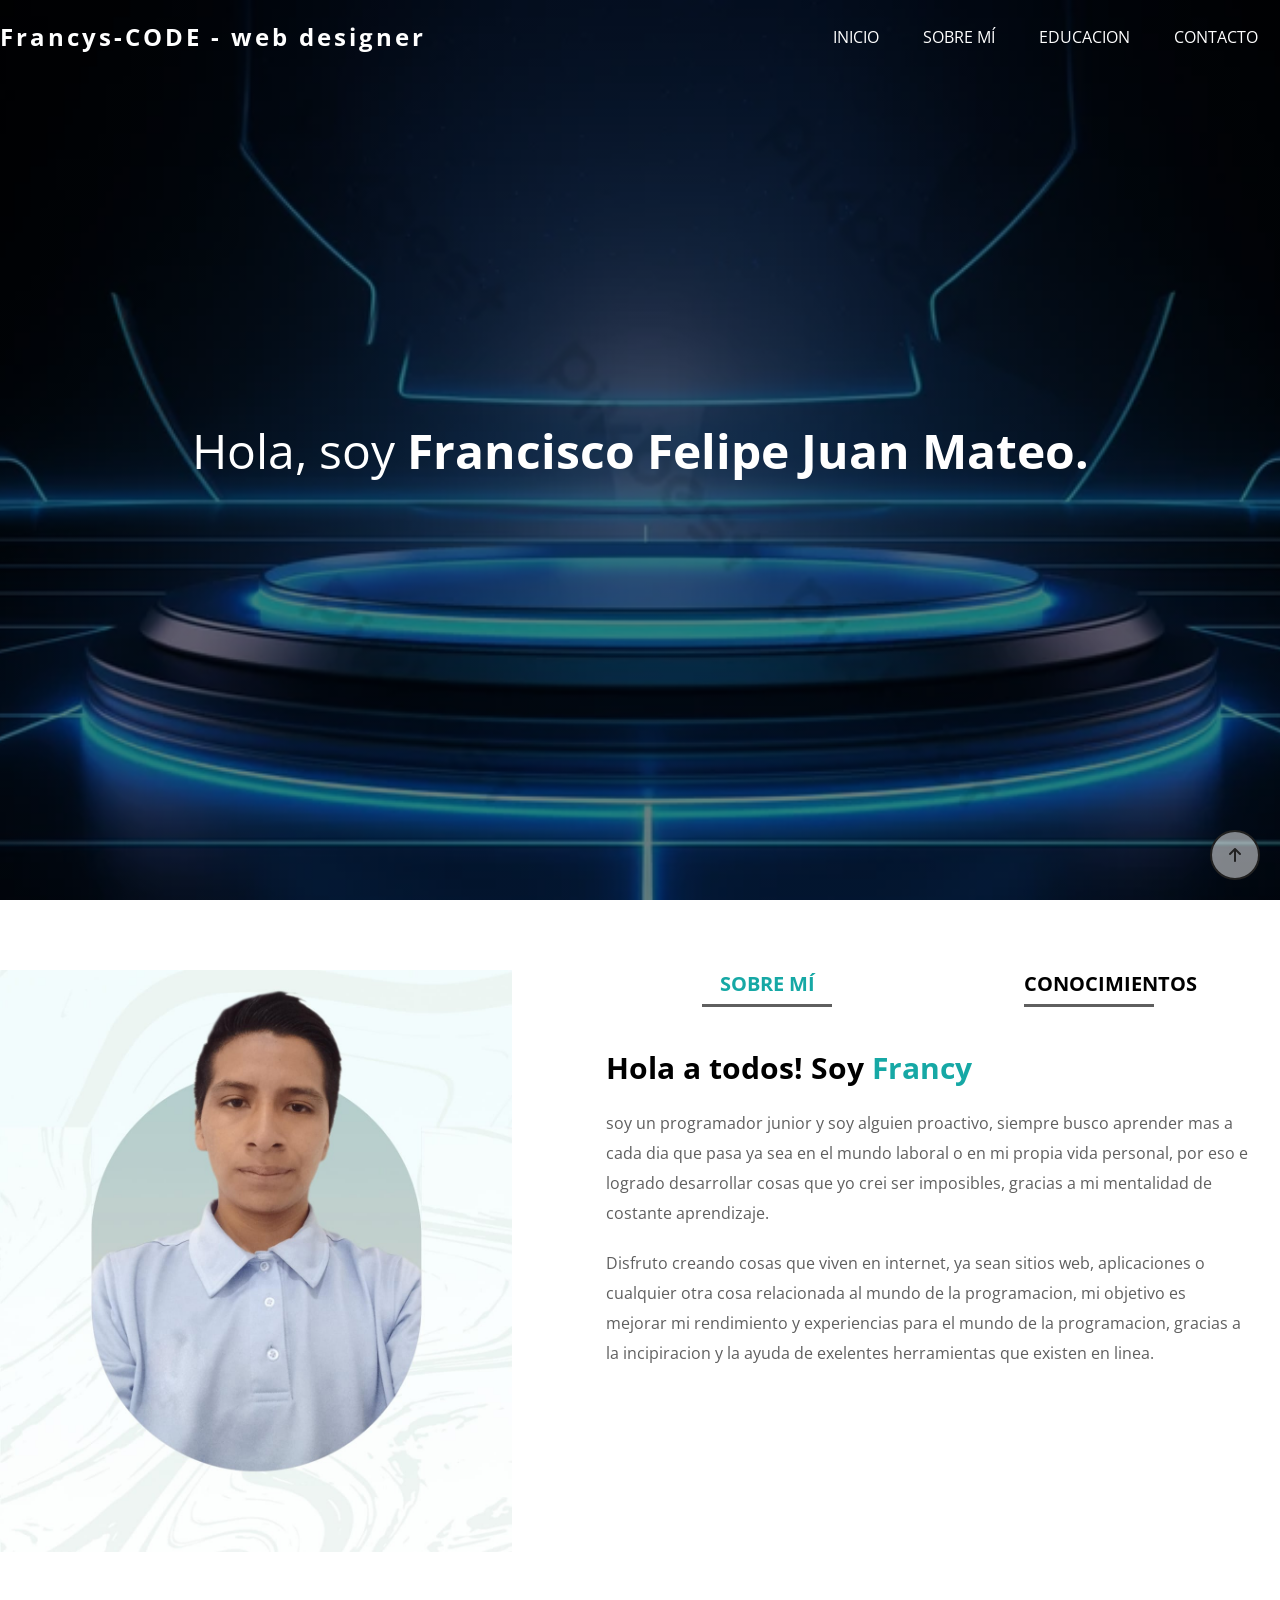
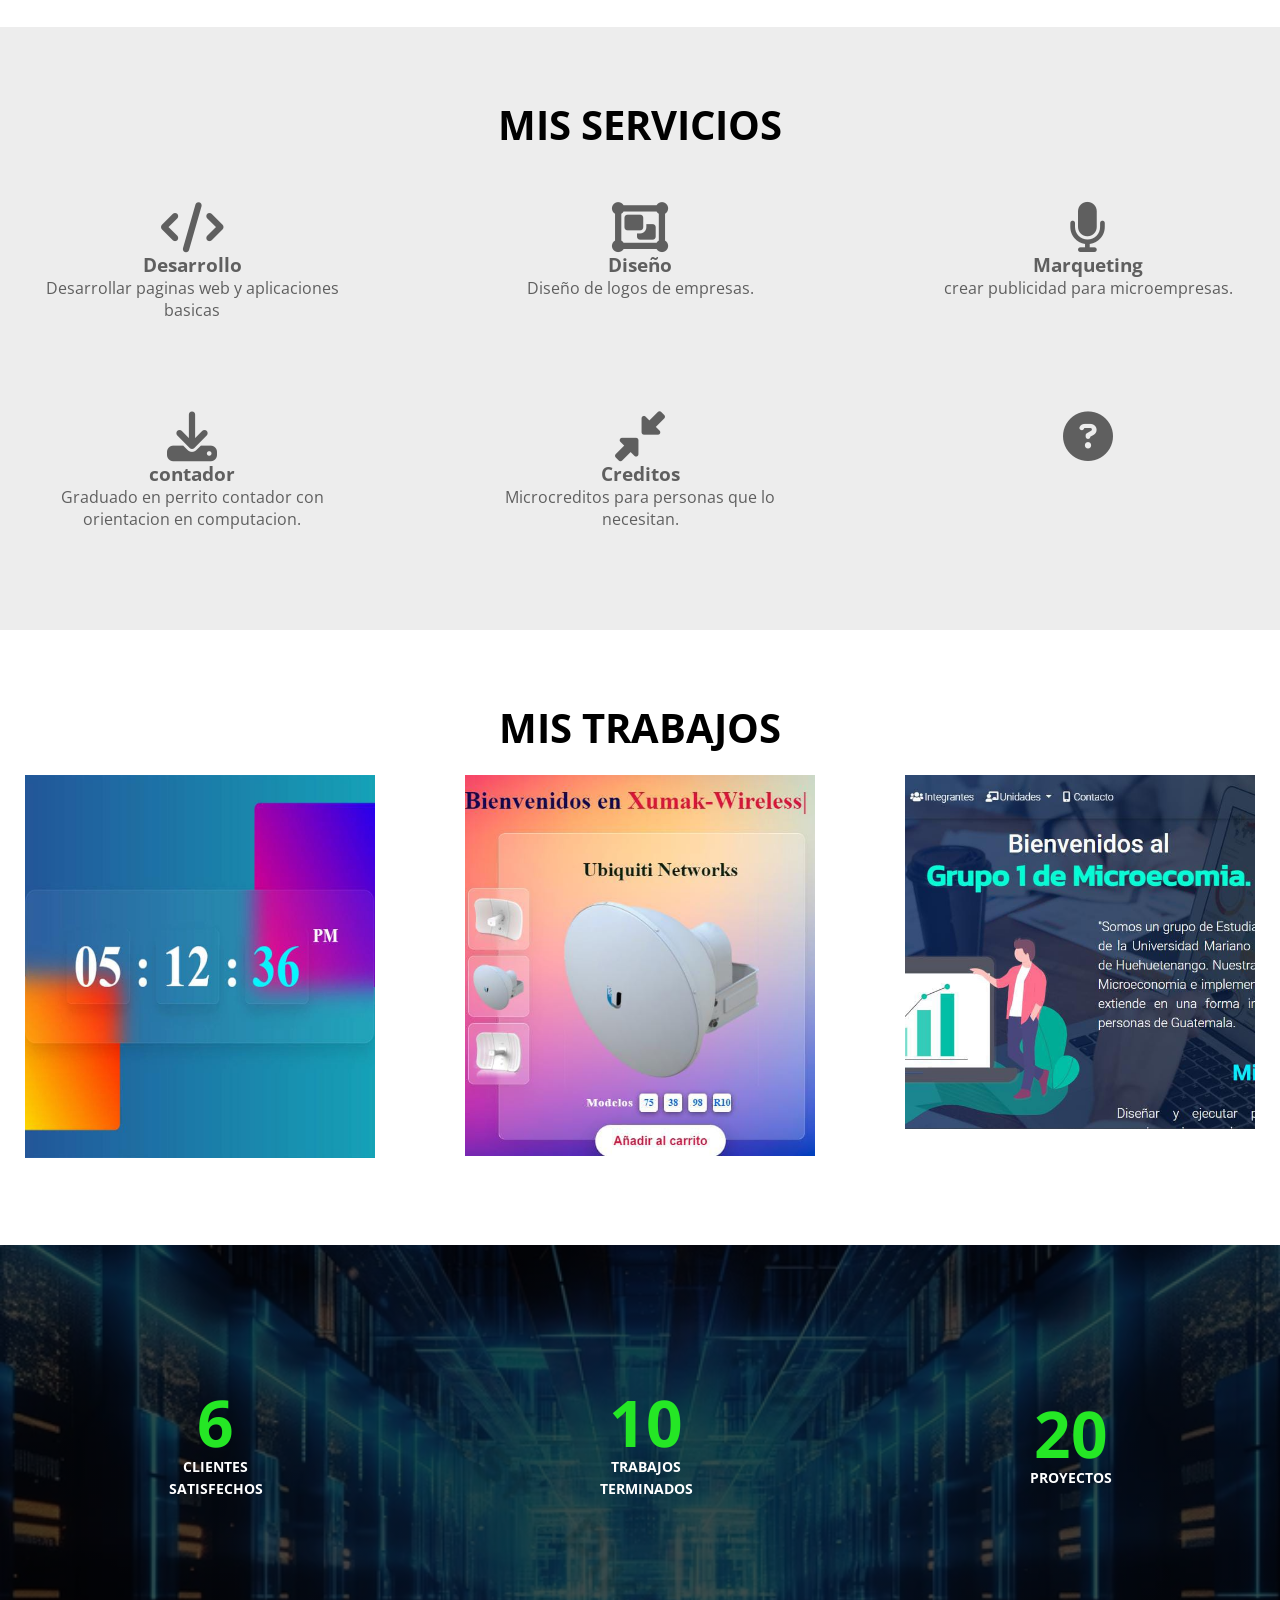
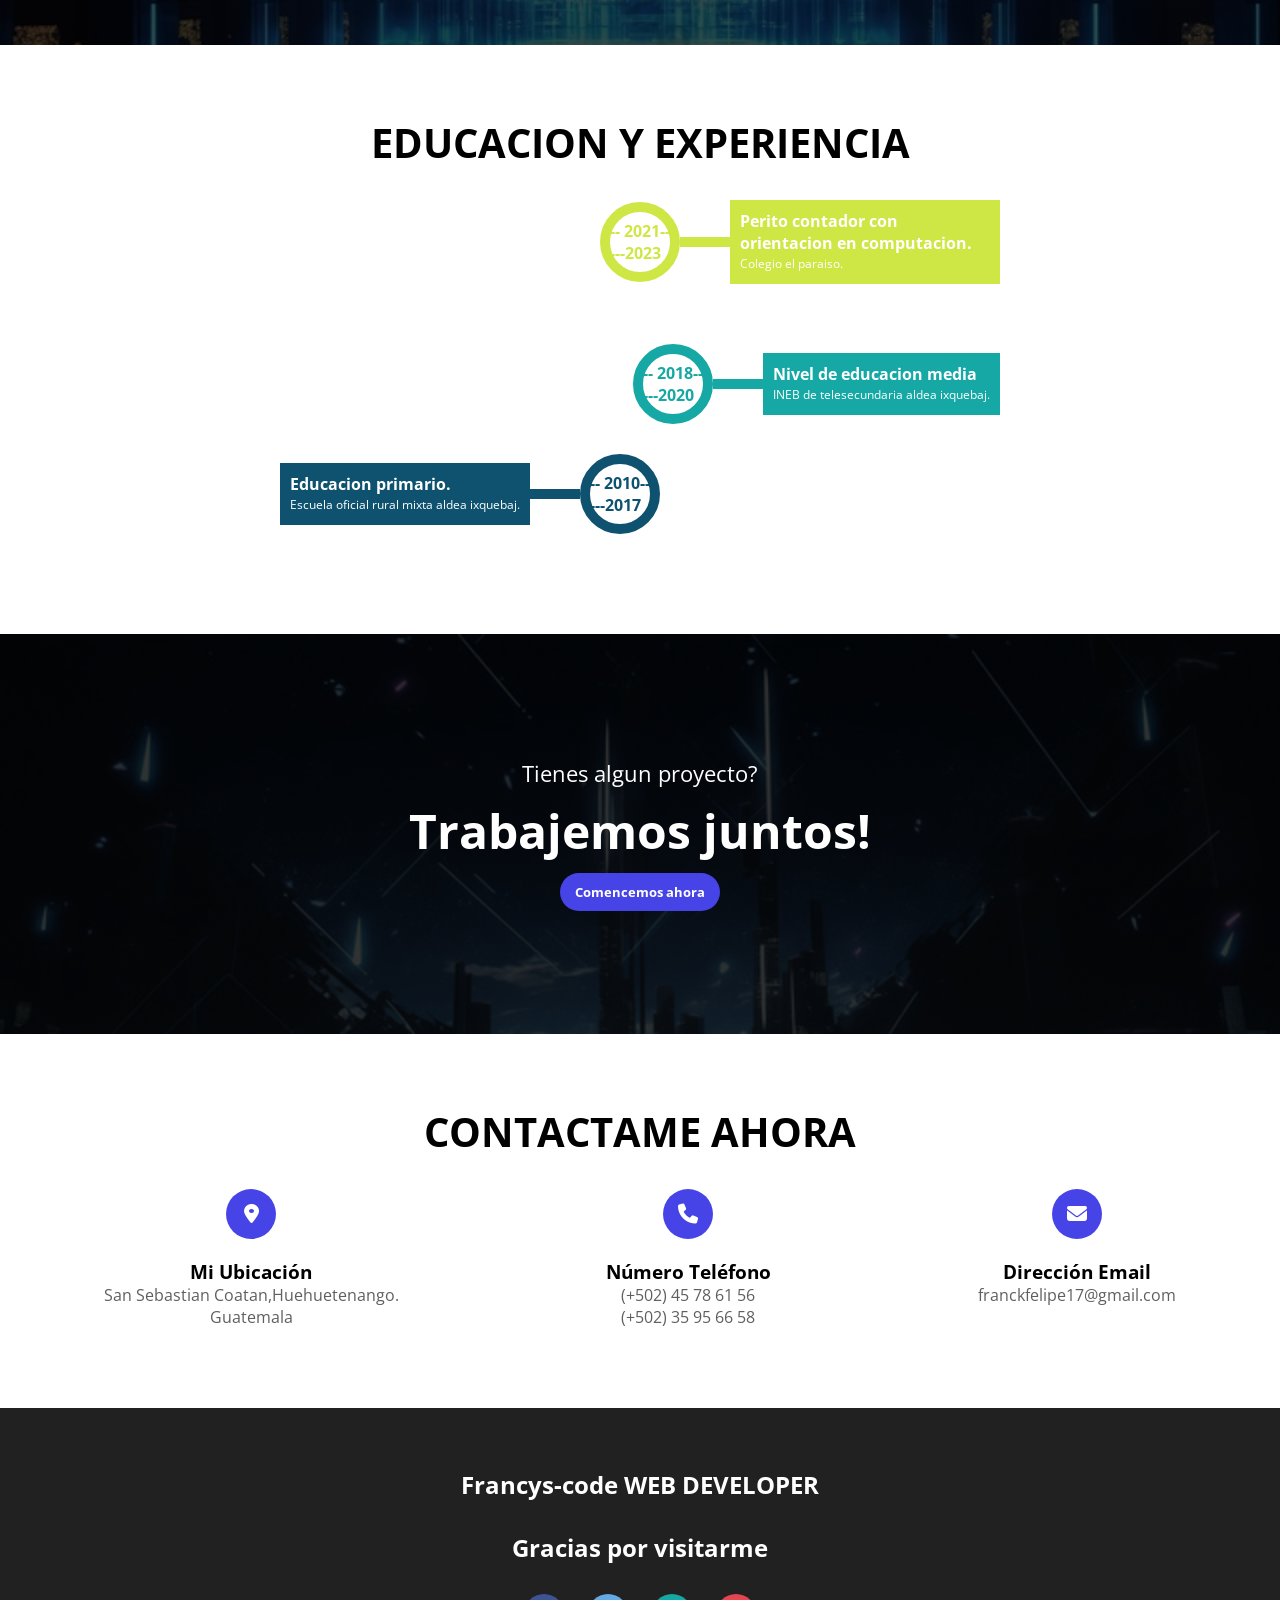
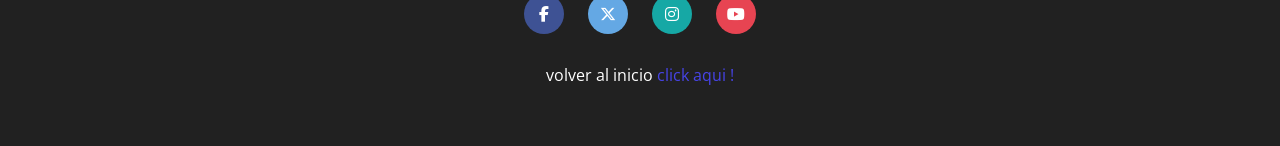
==== index.html @ 6de0648d "Add files via upload" ====
<!DOCTYPE html>
<html lang="en">
<head>
    <meta charset="UTF-8">
    <meta name="viewport" content="width=device-width, initial-scale=1.0">
    <link rel="stylesheet" href="https://cdnjs.cloudflare.com/ajax/libs/font-awesome/6.5.1/css/all.min.css" integrity="sha512-DTOQO9RWCH3ppGqcWaEA1BIZOC6xxalwEsw9c2QQeAIftl+Vegovlnee1c9QX4TctnWMn13TZye+giMm8e2LwA==" crossorigin="anonymous" referrerpolicy="no-referrer" /> 
    <link rel="stylesheet" href="style.css">
    <title>Porfolio FRANCISCO</title>
</head>
<body>
    <!-- SECCION INICIO -->
    <section class="inicio" id="inicio">
        <div class="contenido">
            <header>
                <h1><a href="#">Francys-CODE - web designer</a></h1>
                <nav>
                    <ul>
                        <li><a href="#inicio">Inicio</a></li>
                        <li><a href="#sobre-mi">Sobre Mí</a></li>
                        <li><a href="#
                            #curriculum">Educacion</a></li>
                        <li><a href="#contacto">Contacto</a></li>
                    </ul>
                </nav>
                <div class="nav-responsive">
                    <a href="#inicio">
                        <i class="fa-solid fa-house"></i>
                    </a>
                    <a href="#sobre-mi">
                        <i class="fa-solid fa-user"></i>
                    </a>
                    <a href="#servicios">
                        <i class="fa-solid fa-gear"></i>
                    </a>
                    <a href="#trabajos">
                        <i class="fa-solid fa-briefcase"></i>
                    </a>
                    <a href="#curriculum">
                        <i class="fa-solid fa-square-poll-vertical"></i>
                    </a>
                    <a href="#contacto">
                            <i class="fa-solid fa-envelope"></i>
                    </a>
                </div>
            </header>
            <h2 class="frase">Hola, soy <span class="resaltar">Francisco Felipe Juan Mateo.</span></h2>
        
        </div>

        <a href="#inicio">
            <div class="subir">
                <i class="fa-solid fa-arrow-up"></i>
            </div>
        </a>

    </section>

    <!-- SECCION SOBRE MI -->
    <section class="sobre-mi" id="sobre-mi">
        <div class="contenido fila">
            <div class="contenedor-img">
                <img src="fto de perfil.jpg" alt="">
            </div>
            
            <div class="info">
                <div class="opciones">
                    <button class="selected" id="btn-info-sobre-mi">Sobre Mí</button>
                    <button id="btn-skills">conocimientos</button>
                </div>
                <div class="info-opcion" id="info-sobre-mi">
                    <h2>Hola a todos! Soy <span class="color">Francy</span></h2>
                    <p>soy un programador junior y soy alguien proactivo, siempre busco aprender mas a cada dia que pasa ya sea en el mundo laboral o en mi propia vida personal, por eso e logrado desarrollar cosas que yo crei ser imposibles, gracias a mi mentalidad de costante aprendizaje.</p>
                    <p>Disfruto creando cosas que viven en internet, ya sean sitios web, aplicaciones o cualquier otra cosa relacionada al mundo de la programacion, mi objetivo es mejorar mi rendimiento y experiencias para el mundo de la programacion, gracias a la incipiracion y la ayuda de exelentes herramientas que existen en linea.</p>
                </div>
                <div class="info-opcion" id="info-skills">
                    <p>Resumen de mis conocimientos </p>

                    <div class="skill">
                        <div class="texto">
                            <h3>HTML</h3>
                            <h3>25%</h3>
                        </div>
                        <div class="contenedor-barra">
                            <div class="relleno"></div>
                        </div>
                    </div>
                    <div class="skill">
                        <div class="texto">
                            <h3>CSS</h3>
                            <h3>25%</h3>
                        </div>
                        <div class="contenedor-barra">
                            <div class="relleno"></div>
                        </div>
                    </div>
                    <div class="skill">
                        <div class="texto">
                            <h3>Finanzas</h3>
                            <h3>30%</h3>
                        </div>
                        <div class="contenedor-barra">
                            <div class="relleno"></div>
                        </div>
                    </div>
                    <div class="skill">
                        <div class="texto">
                            <h3>contabililidad</h3>
                            <h3>75%</h3>
                        </div>
                        <div class="contenedor-barra">
                            <div class="relleno"></div>
                        </div>
                    </div>
                    <div class="skill">
                        <div class="texto">
                            <h3>Computacion</h3>
                            <h3>60%</h3>
                        </div>
                        <div class="contenedor-barra">
                            <div class="relleno"></div>
                        </div>
                    </div>
                </div>
            </div>
        </div>
    </section>

    <!-- SECCION SERVICIOS -->
    <section class="servicios" id="servicios">
        <div class="contenido">
            <h2 class="titulo-seccion">MIS SERVICIOS</h2>
            <div class="items-servicios">
                <div class="item">
                    <i class="fa-solid fa-code"></i>
                    <h3>Desarrollo</h3>
                    <p>Desarrollar paginas web y aplicaciones basicas</p>
                </div>
                <div class="item">
                    <i class="fa-solid fa-object-group"></i>
                    <h3>Diseño</h3>
                    <p>Diseño de logos de empresas.</p>
                </div>
                <div class="item">
                    <i class="fa-solid fa-microphone"></i>
                    <h3>Marqueting</h3>
                    <p>crear publicidad para microempresas.</p>
                </div>
                <div class="item">
                    <i class="fa-solid fa-download"></i>
                    <h3>contador</h3>
                    <p>Graduado en perrito contador con orientacion en computacion.</p>
                </div>
                <div class="item">
                    <i class="fa-solid fa-down-left-and-up-right-to-center"></i>
                    <h3>Creditos</h3>
                    <p>Microcreditos para personas que lo necesitan.</p>
                </div>
                <div class="item">
                    <i class="fa-solid fa-circle-question"></i>
                    <h3></h3>
                    <p></p>
                </div>
            </div>
        </div>
    </section>

    <!-- SECCION TRABAJOS -->
    <section class="trabajos" id="trabajos">
        <div class="contenido">
            <h2 class="titulo-seccion">MIS TRABAJOS</h2>

            <div class="portfolio">
                <div class="item">
                    <img src="t1.jpg" alt="">
                    <div class="info-trabajo">
                        <h2>Web Site</h2>
                        <p>primero proyecto web</p>
                        <a href="https://mattyucode.github.io/relojvidrio/"> <button>Visitar Proyecto</button></a>
                    </div>
                </div>
                <div class="item">
                    <img src="t2.jpg" alt="">
                    <div class="info-trabajo">
                        <h2>Web Site</h2>
                        <p>venta de antenas </p>
                        <a href="https://mattyucode.github.io/CardsProductos/#"> <button>Visitar Proyecto</button></a>
                    </div>
                </div>
                <div class="item">
                    <img src="t3.jpg" alt="">
                    <div class="info-trabajo">
                        <h2>Web Site</h2>
                        <p>pagina creada para una empresa </p>
                        <a href="https://mattyucode.github.io/microeconomia/index.html"> <button>Visitar Proyecto</button></a>
                    </div>
                </div>
            </div>
        </div>
    </section>

    <!-- SECCION CURRICULUM -->
    <section class="curriculum" id="curriculum">
        <div class="numeros">
            <div class="item">
                <span class="num">6</span>
                <span class="txt">CLIENTES <br> SATISFECHOS</span>
            </div>
            <div class="item">
                <span class="num">10</span>
                <span class="txt">TRABAJOS <br> TERMINADOS</span>
            </div>
        
            <div class="item">
                <span class="num">20</span>
                <span class="txt">PROYECTOS</span>
            </div>
        </div>
        <div class="contenido">
            <h2 class="titulo-seccion">EDUCACION Y EXPERIENCIA</h2>
            
            <div class="recorrido-anios derecha">
                <div class="dato dato-der">
                    <div class="anio b1">-- 2021-----2023</div>
                    <div class="linea c1"></div>
                    <div class="info c1">
                        <h3>Perito contador con orientacion en computacion.</h3>
                        <p>Colegio el paraiso.</p>
                    </div>
                </div>
            </div>
            <div class="recorrido-anios izquierda">
                <div class="dato dato-izq">
                   
                    </div>
            </div>
            <div class="recorrido-anios derecha">
                <div class="dato dato-der">
                    <div class="anio b3">-- 2018-----2020</div>
                    <div class="linea c3"></div>
                    <div class="info c3">
                        <h3>Nivel de educacion media</h3>
                        <p>INEB de telesecundaria aldea ixquebaj.</p>
                    </div>
                </div>
            </div>
            <div class="recorrido-anios izquierda">
                <div class="dato dato-izq">
                    <div class="info c4">
                        <h3>Educacion primario.</h3>
                        <p>Escuela oficial rural mixta aldea ixquebaj.</p>
                    </div>
                    <div class="linea c4"></div>
                    <div class="anio b4">-- 2010-----2017</div>
                </div>
            </div>
        </div>
    </section>

    <!-- SECCION CONTACTO -->
    <section class="contacto" id="contacto">
        <div class="banner">
            <p>Tienes algun proyecto?</p>
            <h2>Trabajemos juntos!</h2>
            <button>Comencemos ahora</button>
        </div>
        <div class="contenido">
            <h2 class="titulo-seccion">CONTACTAME AHORA</h2>
            <div class="fila">
                <div class="item">
                    <span class="icono">
                        <i class="fa-solid fa-location-dot"></i>
                    </span>
                    <h3>Mi Ubicación</h3>
                    <p>San Sebastian Coatan,Huehuetenango. <br>Guatemala</p>
                </div>
                <div class="item">
                    <span class="icono">
                        <i class="fa-solid fa-phone"></i>
                    </span>
                    <h3>Número Teléfono</h3>
                    <p>(+502) 45 78 61 56 <br> (+502) 35 95 66 58</p>
                </div>
                <div class="item">
                    <span class="icono">
                        <i class="fa-solid fa-envelope"></i>
                    </span>
                    <h3>Dirección Email</h3>
                    <p>franckfelipe17@gmail.com</p>
                </div>
            </div>

           

                <div class="col">
                    
                </div>
            </div>
        </div>
    </section>
    <footer>
        <h2>Francys-code WEB DEVELOPER 
            <h2>Gracias por visitarme
                 </h2>

        <div class="redes">
            <span class="red r1">
                <i class="fa-brands fa-facebook-f"></i>
            </span>
            <span class="red r2">
                <i class="fa-brands fa-x-twitter"></i>
            </span>
            <span class="red r3">
                <i class="fa-brands fa-instagram"></i>
            </span>
            <span class="red r4">
                <i class="fa-brands fa-youtube"></i>
            </span>
        </div>

        <p>volver al inicio <a href="#">click aqui !</a></p>

    </footer>

    <script src="script.js"></script>
</body>
</html>
---- style.css ----
@import url('https://fonts.googleapis.com/css2?family=Open+Sans:wght@400;500;600;700;800&display=swap');
*{
    padding: 0;
    margin: 0;
    box-sizing: border-box;
    font-family: 'open sans';
}
html{
    scroll-behavior: smooth;
}
/* sección INICIO */
.inicio{
    background: linear-gradient(rgba(0,0,0,.5), rgba(0,0,0,.5)), url(fodo12.png!w700wp);
    height: 100vh;
    background-size: cover;
    background-position: center center;
    position: relative;
    background-attachment: fixed;
}
.contenido{
    max-width: 1300px;
    margin: auto;
}
/* ENCABEZADO */
header{
    display: flex;
    justify-content: space-between;
    align-items: center;
    padding: 20px 0;
}
header h1 a{
    color: #fff;
    text-decoration: none;
    letter-spacing: 3px;
}
header h1 a:hover{
    color: #16a8a5;
}
nav ul{
    list-style: none;
    display: flex;
}
nav ul li{
    margin: 0 15px;
} 
  
nav ul li a{
    color: #fff;
    text-decoration: none;
    text-transform: uppercase;
    padding: 5px 7px;
    transition: .3s;
}
  
nav ul li a:hover{
    background-color: #212121;
    color: #16a8a5; 
}

.inicio .frase{
    position: absolute;
    top: 50%;
    left: 50%;
    transform: translate(-50%, -50%);
    font-weight: normal;
    color: #fff;
    font-size: 3rem;
    width: 100%;
    text-align: center;
}
.inicio .frase .resaltar{
    font-weight: bold;
}
.subir{
    width: 50px;
    height: 50px;
    display: flex;
    justify-content: center;
    align-items: center;
    position: fixed;
    bottom: 20px;
    right: 20px;
    border: 2px solid #212121;
    border-radius: 50%;
    color: #212121;
    cursor: pointer;
    background: rgba(255, 255, 255, .5);
    z-index: 100;
}
/* SECCION SOBRE MI */
.sobre-mi{
    padding: 70px 0;
}
.sobre-mi .fila{
    display: flex;
    justify-content: space-between;
}
.sobre-mi .fila .contenedor-img{
    width: 40%;
}
  
.sobre-mi .fila .contenedor-img img{
    width: 100%;
}
.sobre-mi .fila .info{
    width: 55%;
    padding: 0px 30px;
    color: #5f5f5f;
}
.sobre-mi .fila .info .opciones{
    display: flex;
    justify-content: space-around;
}
.sobre-mi .fila .info .opciones button{
    background-color: transparent;
    border: none;
    text-transform: uppercase;
    font-weight: bold;
    font-size: 20px;
    border-bottom: 3px solid #5f5f5f;
    padding-bottom: 7px;
    width: 130px;
    cursor: pointer;
}
.sobre-mi .fila .info .opciones button.selected{
    border-bottom: px solid #56e656;
    color: #16a8a5;
}
.sobre-mi .fila .info .info-opcion{
    margin-top: 40px;
}

.sobre-mi .fila .info .info-opcion h2{
    color: #000;
    font-size: 30px;
    margin-bottom: 20px;
}
.color{
    color: #16a8a5;
}
.sobre-mi .fila .info .info-opcion p{
    line-height: 30px;
    margin-bottom: 20px;
}
#info-sobre-mi{
    display: block;
}
#info-skills{
    display: none;
}
.sobre-mi .fila .info .info-opcion .skill{
    margin-bottom: 20px;
}
.sobre-mi .fila .info .info-opcion .skill .texto{
    display: flex;
    justify-content: space-between;
}
.sobre-mi .fila .info .info-opcion .skill .contenedor-barra{
    background-color: #c7c6c6;
    height: 10px;
    width: 100%;
    border-radius: 10px;
    overflow: hidden;
    position: relative;
}
.sobre-mi .fila .info .info-opcion .skill .contenedor-barra .relleno{
    height: 10px;
    position: absolute;
    width: 0;
    background-color: #16a8a5;

}
@keyframes animHtml {
    0%{width: 0%;}
    100%{width: 25%;}
}
@keyframes animCss {
    0%{width: 0%;}
    100%{width: 25%;}
}
@keyframes animJs {
    0%{width: 0%;}
    100%{width: 30%;}
}
@keyframes animReact {
    0%{width: 0%;}
    100%{width: 75%;}
}
@keyframes animBoostrap {
    0%{width: 0%;}
    100%{width: 60%;}
}

/* SECCION SERVICIOS */
.servicios{
    background-color: #ededed;
    padding: 70px 0;
}
.titulo-seccion{
    text-align: center;
    margin-bottom: 20px;
    font-size: 40px;
}
.servicios .items-servicios{
    display: grid;
    grid-template-columns: 30% 30% 30%;
    justify-content: space-between;
    gap: 30px;
}
.servicios .items-servicios .item{
    padding: 30px;
    text-align: center;
    color: #5f5f5f;
    transition: .3s;
}
.servicios .items-servicios .item:hover{
    background-color: #c7c6c6;
    border-radius: 20px;

}
.servicios .items-servicios .item i{
    font-size: 50px;
}

/* TRABAJOS */
.trabajos{
    padding: 70px 0;
}
.trabajos .portfolio{
    display: grid;
    grid-template-columns: max(350px) max(350px) max(350px);
    justify-content: space-around;
    grid-gap: 40px;
}
.trabajos .portfolio .item{
    height: 400px;
    overflow: hidden;
    position: relative;
}
.trabajos .portfolio .item img{
    width: 100%;
    display: block;
    object-fit: cover;
}
.trabajos .portfolio .item .info-trabajo{
    position: absolute;
    top: 0;
    left: 0;
    background: linear-gradient(rgba(208, 78, 96,.9),rgba(240, 192, 199, 0.8));
    width: 100%;
    height: 100%;
    display: flex;
    flex-direction: column;
    justify-content: center;
    align-items: center;
    opacity: 0;
    scale: 0;
    transition: .5s;
    color: #fff;
}
.trabajos .portfolio .item .info-trabajo h2{
    margin-bottom: 10px;
}
.trabajos .portfolio .item .info-trabajo p{
    margin-bottom: 10px;
}
.trabajos .portfolio .item .info-trabajo button{
   background-color: #000;
   color: #fff;
   padding: 10px 15px;
   border-radius: 30px;
   border: none;
   font-weight: bold;
   cursor: pointer;
}
.trabajos .portfolio .item:hover .info-trabajo{
    opacity: 1;
    scale:1;
}
/* SECCION CURRICULUM */
.curriculum .contenido{
    padding: 70px 0;
}
.curriculum .numeros{
    background: linear-gradient(rgba(0,0,0, 0.7), rgba(0,0,0,.7)), url(fundo\ 123.jpg!w700wp);
    height: 400px;
    width: 100%;
    background-size: cover;
    background-repeat: no-repeat;
    display: flex;
    justify-content: space-around;
    align-items: center;
}
.curriculum .numeros .item{
    text-align: center;
}    
.curriculum .numeros .item .num{
    display: block;
    font-size: 4rem;
    font-weight: bold;
    color: #25e725;
    line-height: 4rem;
}
.curriculum .numeros .item .txt{
    color: #fff;
    font-size: 14px;
    font-weight: bold;
}
.curriculum .contenido .recorrido-anios{
    max-width: 800px;
    margin: 30px auto;   
}
.curriculum .contenido .derecha{
    display: flex;
    justify-content: end;
    position: relative;
    right: 40px;
}
.curriculum .contenido .izquierda{
    display: flex;
    justify-content: start;
    position: relative;
    left: 40px;
}
.curriculum .contenido .recorrido-anios .dato{
    max-width: 400px;
    display: grid;
    align-items: center;
}
.curriculum .contenido .recorrido-anios .dato-der{
    grid-template-columns: 80px 50px auto;
}
.curriculum .contenido .recorrido-anios .dato-izq{
    grid-template-columns: auto 50px 80px;
}
.curriculum .contenido .recorrido-anios .dato .anio{
    width: 80px;
    height: 80px;
    border-radius: 50%;
    display: flex;
    align-items: center;
    justify-content: center;
    font-weight: bold;
    background-color: #fff;
}
.curriculum .contenido .recorrido-anios .dato .linea{
    height: 10px;
}
.curriculum .contenido .recorrido-anios .dato .info{
    font-size: 16px;
    padding: 10px;
    color: #fff;   
}
.curriculum .contenido .recorrido-anios .dato .info h3{
 font-size: 16px;   
}
.curriculum .contenido .recorrido-anios .dato .info p{
    font-size: 12px;
    line-height: 20px;   
}
.c1{
    background-color: #cfe744;
}
.c2{
    background-color: #df792b;
}
.c3{
    background-color: #16a8a5;
}
.c4{
    background-color: #0e526f;
}
.b1{
    border:10px solid #cfe744;
    color: #cfe744;
}
.b2{
    border:10px solid #df792b;
    color: #df792b;
}
.b3{
    border:10px solid #16a8a5;
    color: #16a8a5;
}
.b4{
    border:10px solid #0e526f;
    color: #0e526f;
}
/* SECCION CONTACTO */
.contacto .contenido{
    padding: 70px 0;
}
.contacto .banner{
    background: linear-gradient(rgba(0,0,0, 0.8), rgba(0,0,0,.8)), url(fondo13.jpg);
    height: 400px;
    width: 100%;
    background-size: cover;
    background-repeat: no-repeat;
    color: #fff;
    display: flex;
    flex-direction: column;
    justify-content: center;
    align-items: center;
}
.contacto .banner p{
    font-size: 22px;
}
.contacto .banner h2{
    font-size: 3rem;
    margin: 10px 0;
}
.contacto .banner button{
    border: none;
    background-color:#4744e7;
    color: #fff;
    padding: 10px 15px;
    font-weight: bold;
    border-radius: 30px;
    cursor: pointer;
}
.contacto .contenido .fila{
    display: flex;
    justify-content: space-around;
}
.contacto .contenido .fila .item{
    padding: 10px 15px;
    text-align: center;
}
.contacto .contenido .fila .item span{
    background-color: #4744e7;
    width: 50px;
    height: 50px;
    margin: auto;
    display: block;
    color: #fff;
    border-radius: 50%;
    display: flex;
    align-items: center;
    justify-content: center;
    font-size: 20px;
    margin-bottom: 20px;
}
.contacto .contenido .fila .item p{
    color: #5f5f5f;
}
.contacto .formulario{
    display: flex;
    justify-content: space-between;
    margin-top: 50px;
}
.contacto .formulario .col{
    width: 49%;
}
.contacto .formulario .col img{
    width: 100%;
    filter: grayscale();
}
.contacto .formulario .fila-input{
    display: flex;
    justify-content: space-between;
    margin-bottom: 30px;
}
.contacto .formulario .fila-input .input{
    width: 47%;
    border-bottom: 2px solid #000;
    padding: 7px 0;
    display: flex;
}
.contacto .formulario .fila-input .input input,
.contacto .formulario .col > .input input
{
    border: none;
    margin-left: 10px;
    outline: none;
    width: 100%;
}
.contacto .formulario i{
    color: #4744e7;
}
.contacto .formulario .col > .input{
    width: 100%;
    border-bottom: 2px solid #000;
    padding: 7px 0;
    display: flex;
    margin-bottom: 30px;
}

.contacto .formulario .col textarea{
    width: 100%;
    border: none;
    outline: none;
    margin-left: 8px;
}
.contacto .formulario button{
    border: none;
    background-color:#4744e7;
    color: #fff;
    padding: 10px 15px;
    font-weight: bold;
    border-radius: 5px;
    cursor: pointer;
    width: 100%;
    margin-top: 20px;
}
/* FOOTER */
footer{
    width: 100%;
    padding: 60px 0;
    text-align: center;
    background: #212121;
    color: #fff;
}
footer h2{
    margin-bottom: 30px;
}
footer .red{
    width: 40px;
    height: 40px;
    border-radius: 50%;
    display: inline-block;
    line-height: 40px;
    margin: 0 10px;
}
.r1{
    background: #3e5294;
}
.r2{
    background: #64a8e4;
}
.r3{
    background:#16a8a5;
}
.r4{
    background:#e74452; 
}
footer p{
    margin-top: 30px;
}
footer p a{
    color: #4744e7;
    text-decoration: none;
}
footer p a:hover{
    text-decoration: underline;
}

/* MENU RESPONSIVO */
.nav-responsive{
    display: none;
    justify-content: center;
    justify-content: space-around;
    align-items: center;
    margin-top: 20px;
}
.nav-responsive a{
    text-decoration: none;
    color: #e74452;
    font-size: 30px;
}

/*  SECCION RESPONSIVE */
@media screen and (max-width:1130px){
    .trabajos .portfolio{
        grid-template-columns: max(400px) max(400px);   
    }
}
@media screen and (max-width:850px){
    header{
        display: block;
        text-align: center;
        background: rgba(0,0,0, 0.8);
    }
    nav{
        display: none;
    }
    .nav-responsive{
        display: flex;
    }
    .trabajos .portfolio{
        grid-template-columns: auto  
    }
    .servicios .items-servicios{
        grid-template-columns:auto auto;
    }
    .sobre-mi .fila{
        display: block;
    }
    .sobre-mi .fila .contenedor-img{
        width: 100%;
    }
      
    .sobre-mi .fila .contenedor-img img{
        width: 200px;
        display: block;
        margin: auto;
    }
    .sobre-mi .fila .info{
        width: 100%;
        margin-top: 30px;
    }
    .curriculum .numeros{
        display: block;
    }
    .curriculum .contenido .derecha{
        right: 0px;
        justify-content: center;
    }
    .curriculum .contenido .izquierda{
        left: 0px;
        justify-content: center;
    }
    .curriculum .numeros{
        height: auto;
        padding: 30px 0;
    }
    .curriculum .numeros .item{
        margin-bottom: 20px;
    }
    .curriculum .numeros .item .num{
        font-size: 3rem;
    }
    .contacto .contenido .fila{
        display: block;
    }
    .contacto .contenido .formulario{
        display: block;
    }
    .contacto .contenido .formulario .col{
        width: 100%;
        padding: 0 20px;
        margin-bottom: 20px;
    }

}
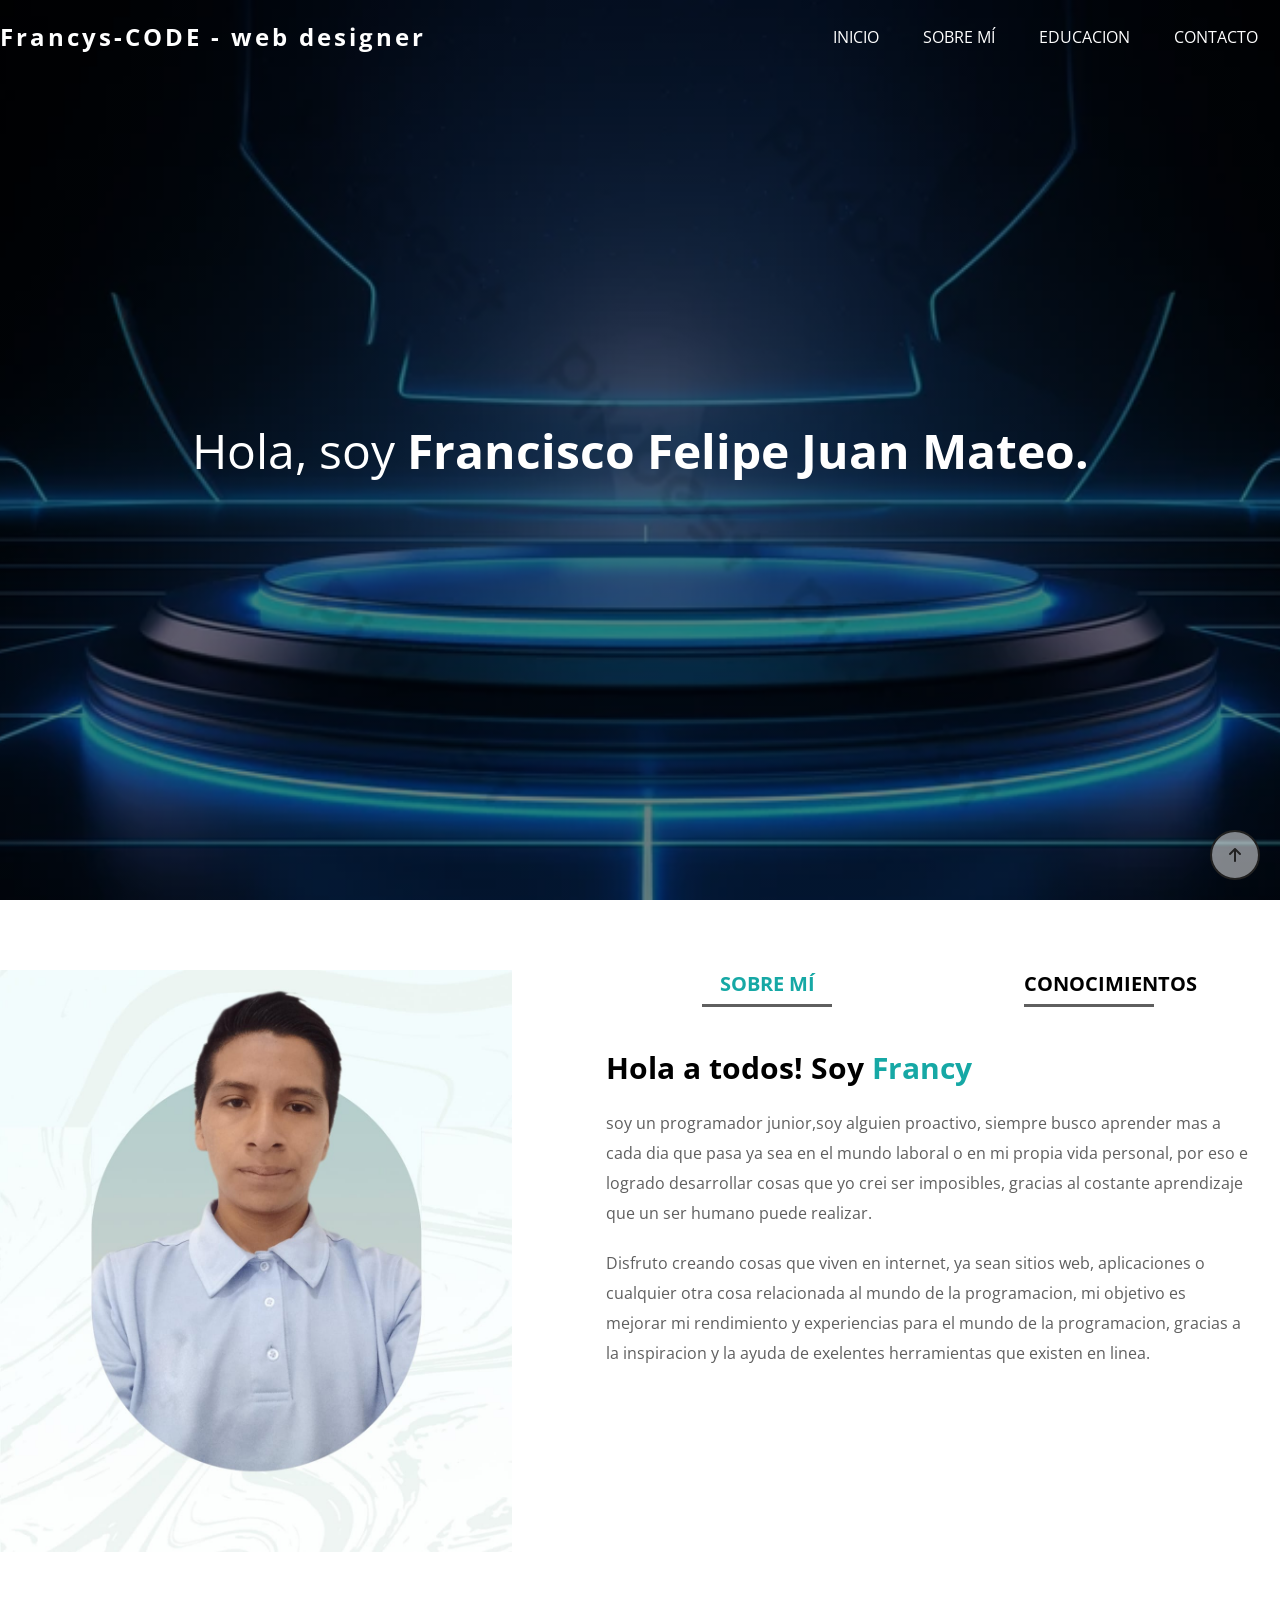
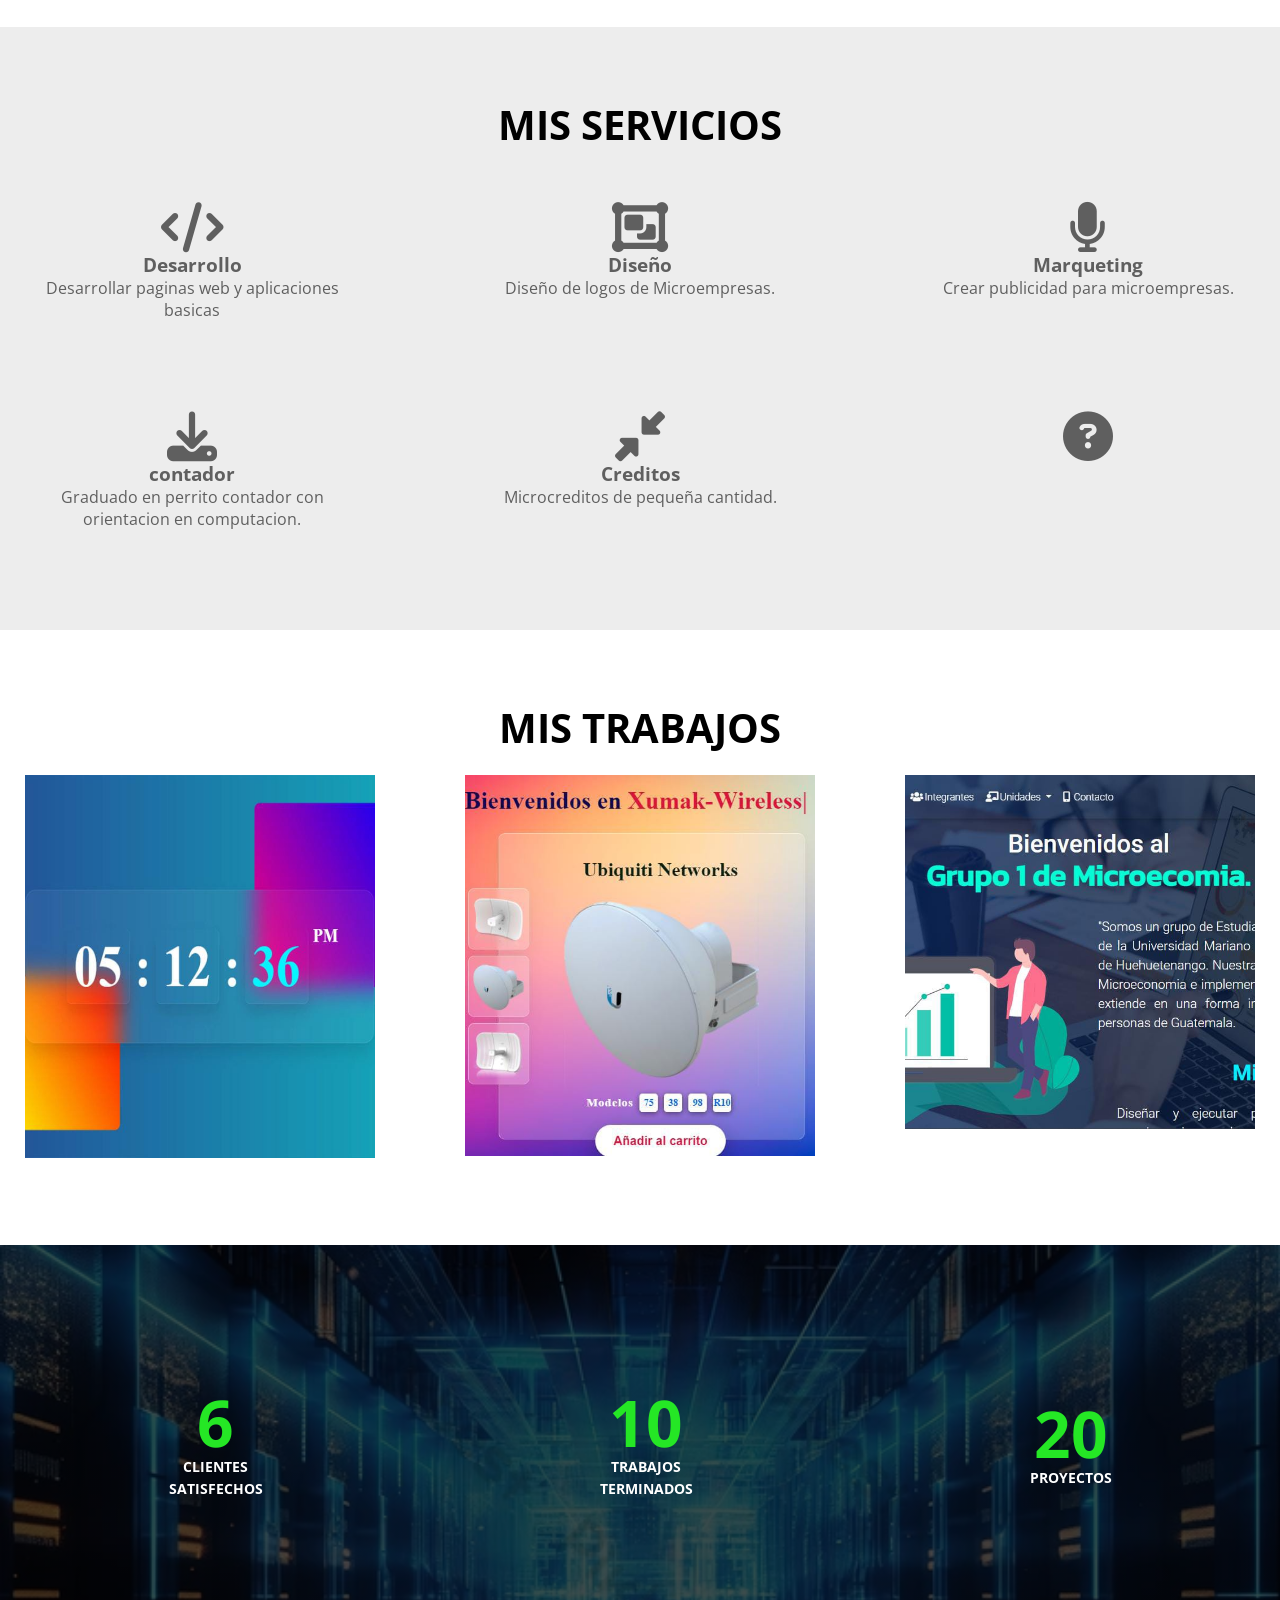
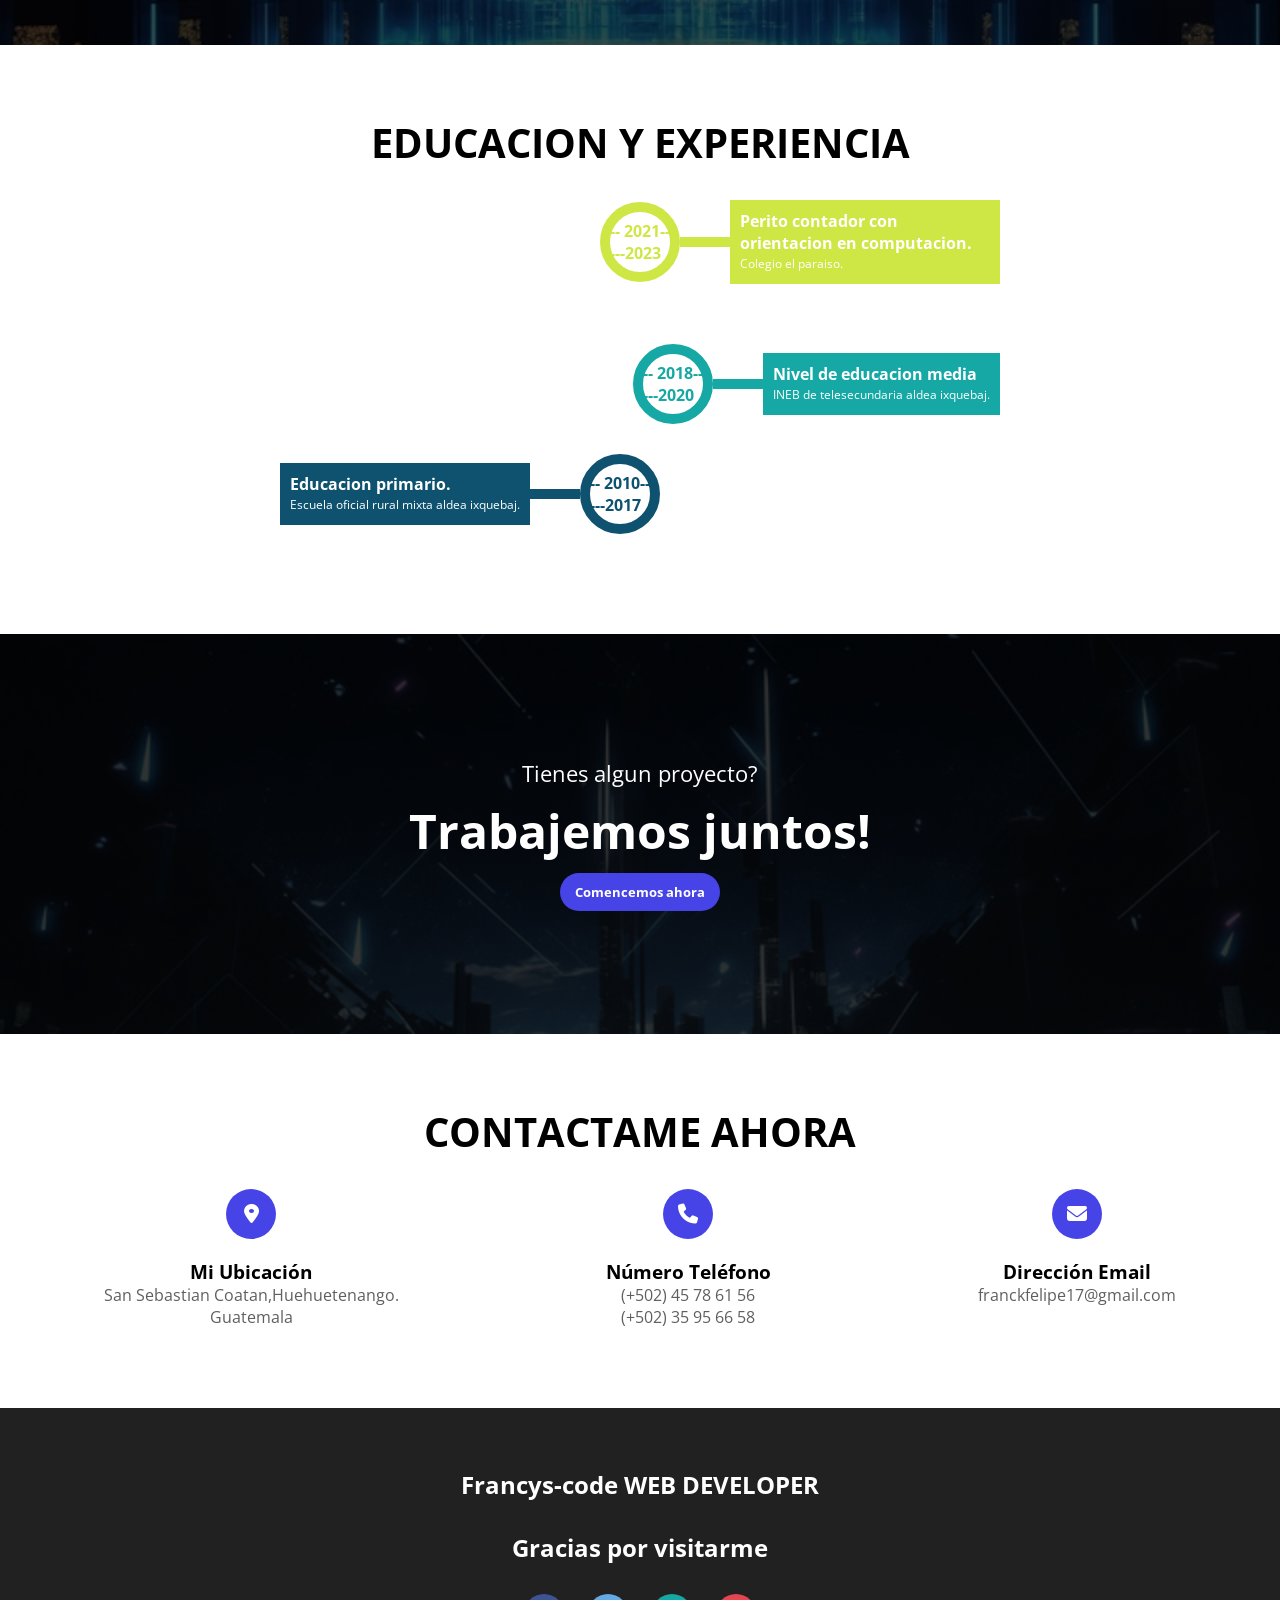
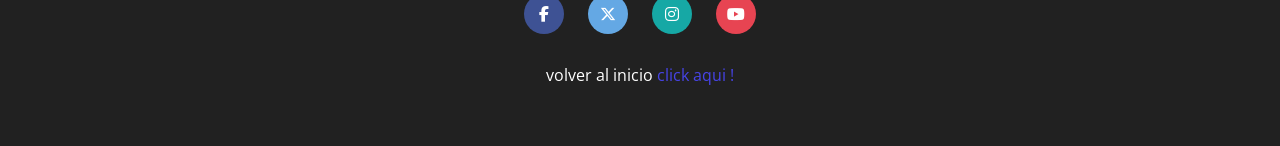
==== commit 7945850a: "index.html" ====
--- a/index.html
+++ b/index.html
@@ -69,8 +69,8 @@
                 </div>
                 <div class="info-opcion" id="info-sobre-mi">
                     <h2>Hola a todos! Soy <span class="color">Francy</span></h2>
-                    <p>soy un programador junior y soy alguien proactivo, siempre busco aprender mas a cada dia que pasa ya sea en el mundo laboral o en mi propia vida personal, por eso e logrado desarrollar cosas que yo crei ser imposibles, gracias a mi mentalidad de costante aprendizaje.</p>
-                    <p>Disfruto creando cosas que viven en internet, ya sean sitios web, aplicaciones o cualquier otra cosa relacionada al mundo de la programacion, mi objetivo es mejorar mi rendimiento y experiencias para el mundo de la programacion, gracias a la incipiracion y la ayuda de exelentes herramientas que existen en linea.</p>
+                    <p>soy un programador junior,soy alguien proactivo, siempre busco aprender mas a cada dia que pasa ya sea en el mundo laboral o en mi propia vida personal, por eso e logrado desarrollar cosas que yo crei ser imposibles, gracias al costante aprendizaje que un ser humano puede realizar.</p>
+                    <p>Disfruto creando cosas que viven en internet, ya sean sitios web, aplicaciones o cualquier otra cosa relacionada al mundo de la programacion, mi objetivo es mejorar mi rendimiento y experiencias para el mundo de la programacion, gracias a la inspiracion y la ayuda de exelentes herramientas que existen en linea.</p>
                 </div>
                 <div class="info-opcion" id="info-skills">
                     <p>Resumen de mis conocimientos </p>
@@ -138,12 +138,12 @@
                 <div class="item">
                     <i class="fa-solid fa-object-group"></i>
                     <h3>Diseño</h3>
-                    <p>Diseño de logos de empresas.</p>
+                    <p>Diseño de logos de Microempresas.</p>
                 </div>
                 <div class="item">
                     <i class="fa-solid fa-microphone"></i>
                     <h3>Marqueting</h3>
-                    <p>crear publicidad para microempresas.</p>
+                    <p>Crear publicidad para microempresas.</p>
                 </div>
                 <div class="item">
                     <i class="fa-solid fa-download"></i>
@@ -153,7 +153,7 @@
                 <div class="item">
                     <i class="fa-solid fa-down-left-and-up-right-to-center"></i>
                     <h3>Creditos</h3>
-                    <p>Microcreditos para personas que lo necesitan.</p>
+                    <p>Microcreditos de pequeña cantidad.</p>
                 </div>
                 <div class="item">
                     <i class="fa-solid fa-circle-question"></i>
@@ -323,4 +323,4 @@
 
     <script src="script.js"></script>
 </body>
-</html>+</html>
--- a/style.css
+++ b/style.css
@@ -246,7 +246,7 @@
     position: absolute;
     top: 0;
     left: 0;
-    background: linear-gradient(rgba(208, 78, 96,.9),rgba(240, 192, 199, 0.8));
+    background: linear-gradient(rgba(4, 0, 248, 0.9),rgba(0, 0, 0, 0.8));
     width: 100%;
     height: 100%;
     display: flex;
@@ -631,4 +631,4 @@
         margin-bottom: 20px;
     }
 
-}+}
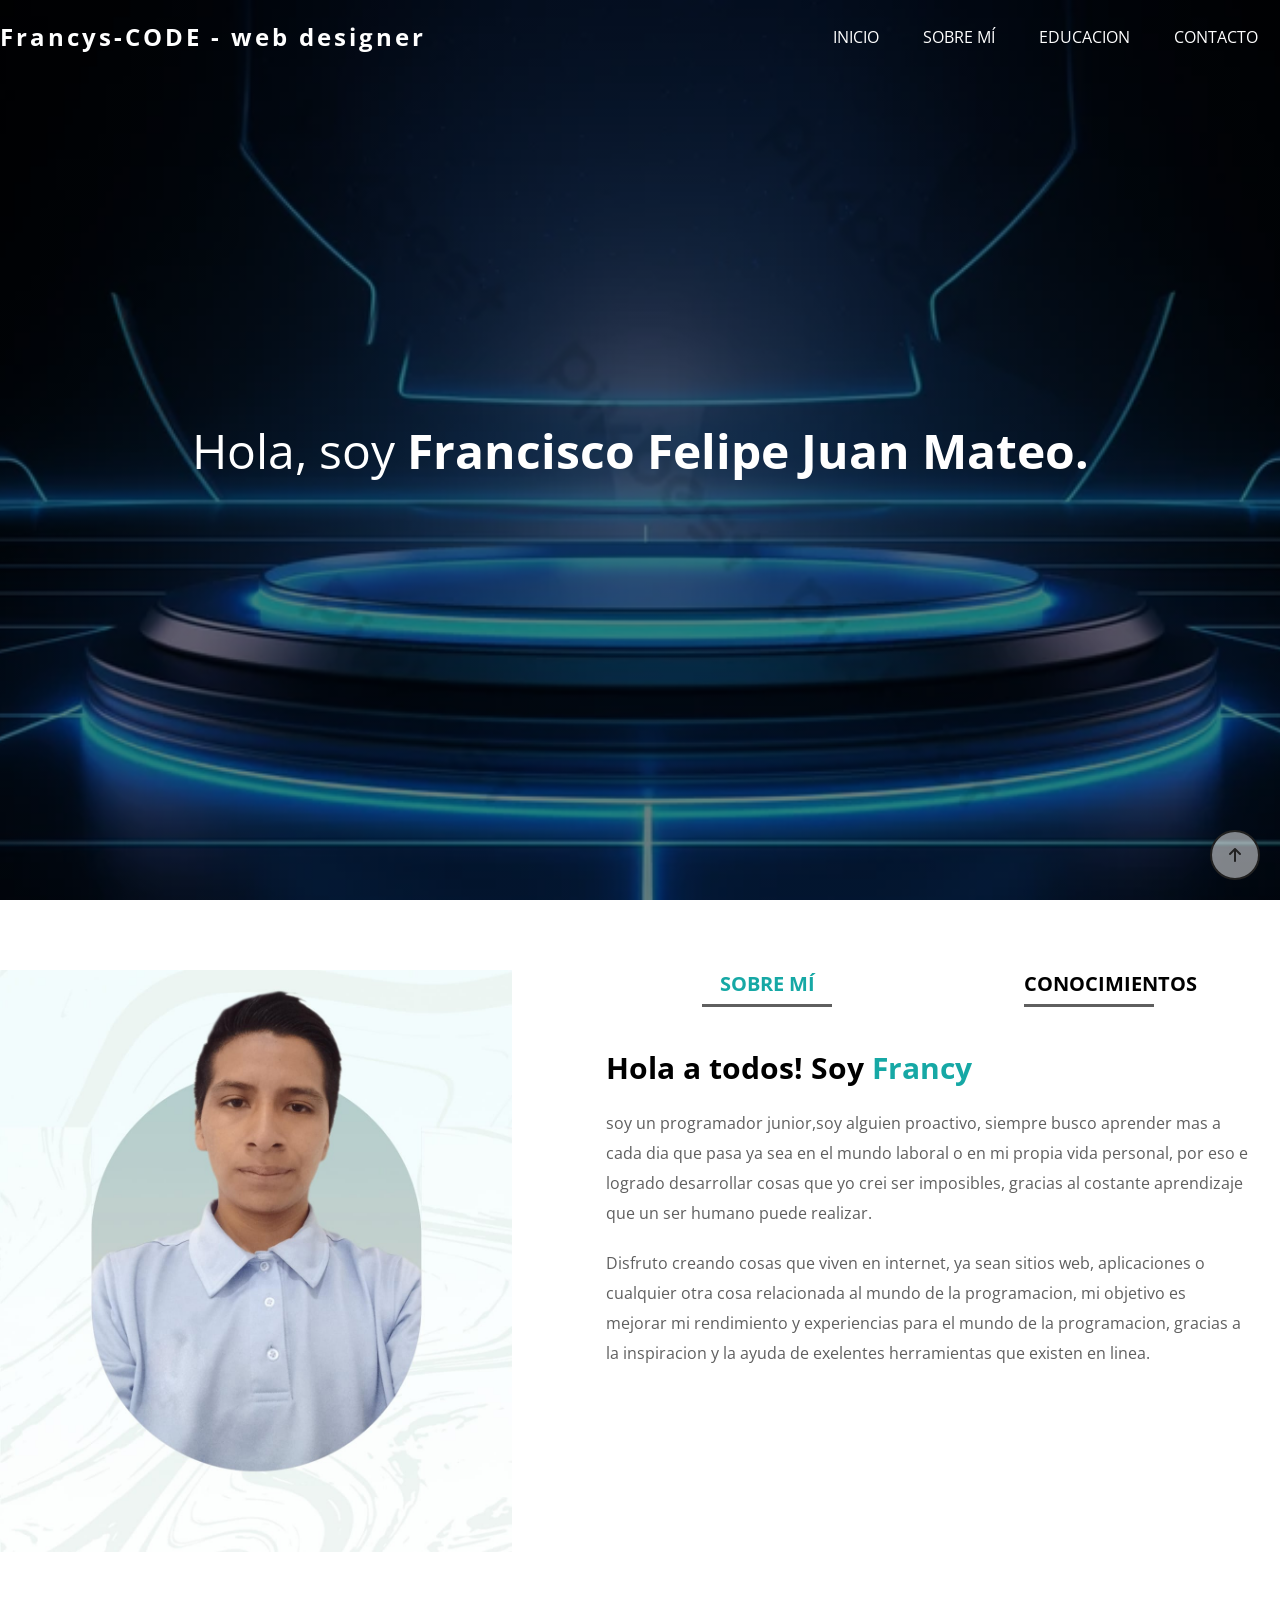
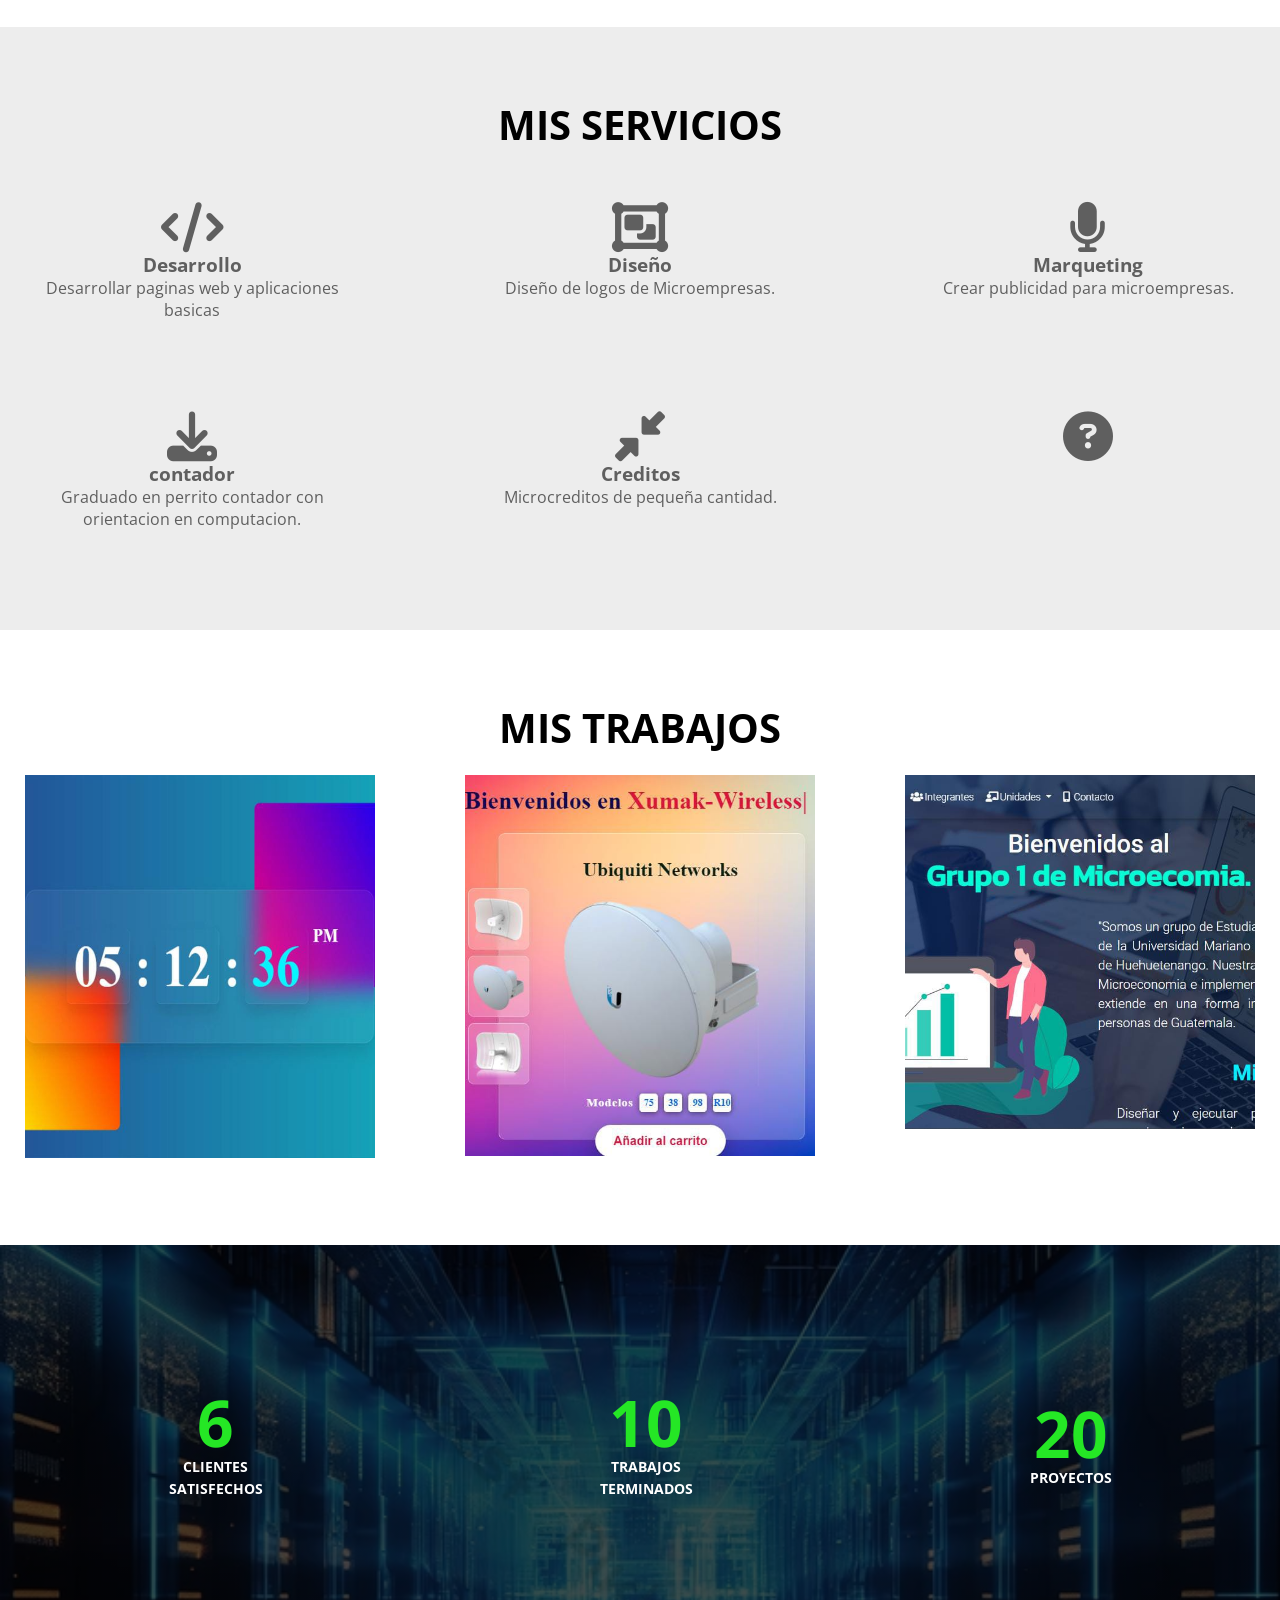
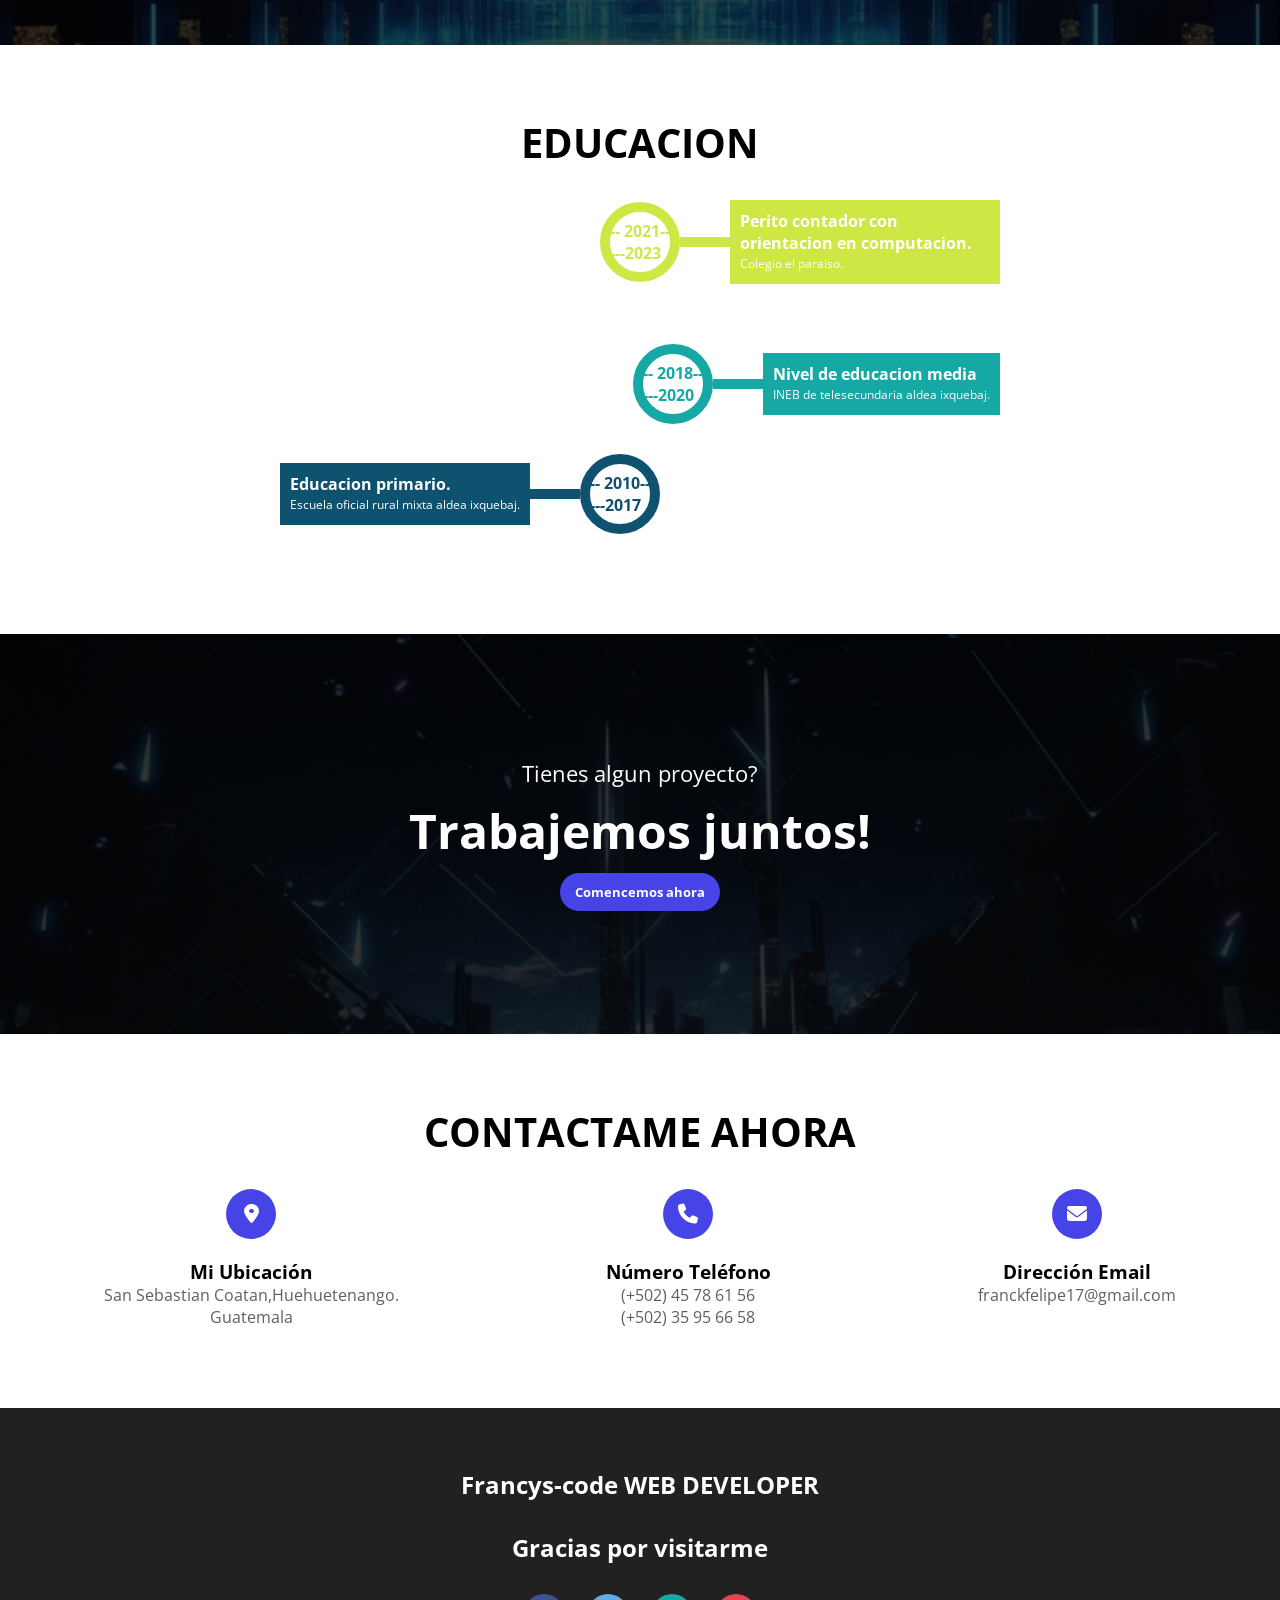
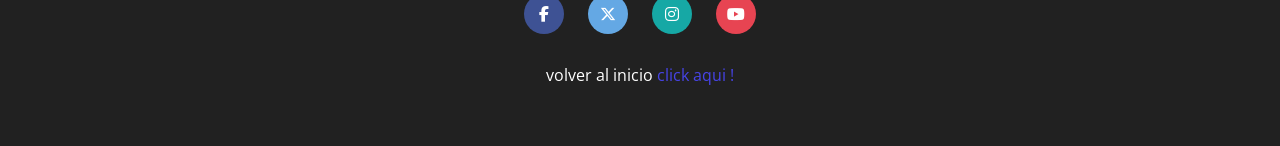
==== commit 9b8e3066: "index.html" ====
--- a/index.html
+++ b/index.html
@@ -216,7 +216,7 @@
             </div>
         </div>
         <div class="contenido">
-            <h2 class="titulo-seccion">EDUCACION Y EXPERIENCIA</h2>
+            <h2 class="titulo-seccion">EDUCACION</h2>
             
             <div class="recorrido-anios derecha">
                 <div class="dato dato-der">
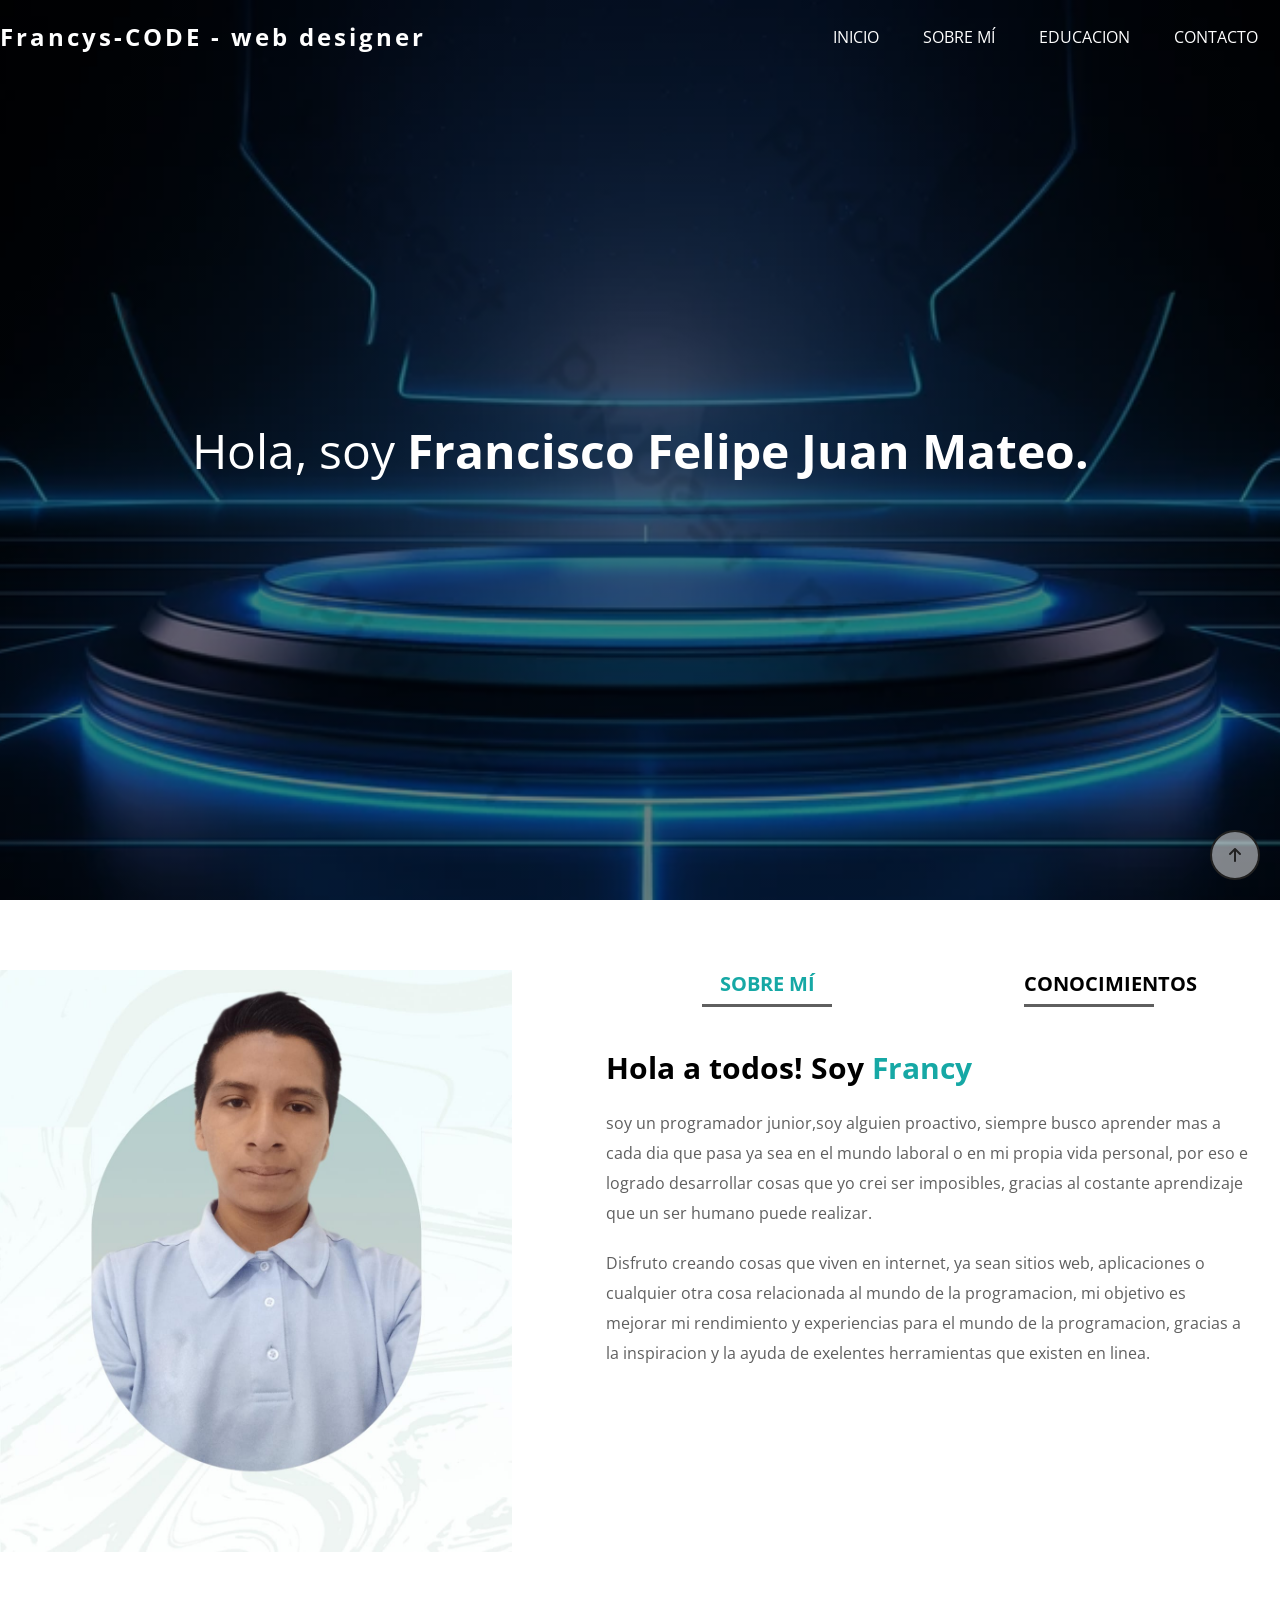
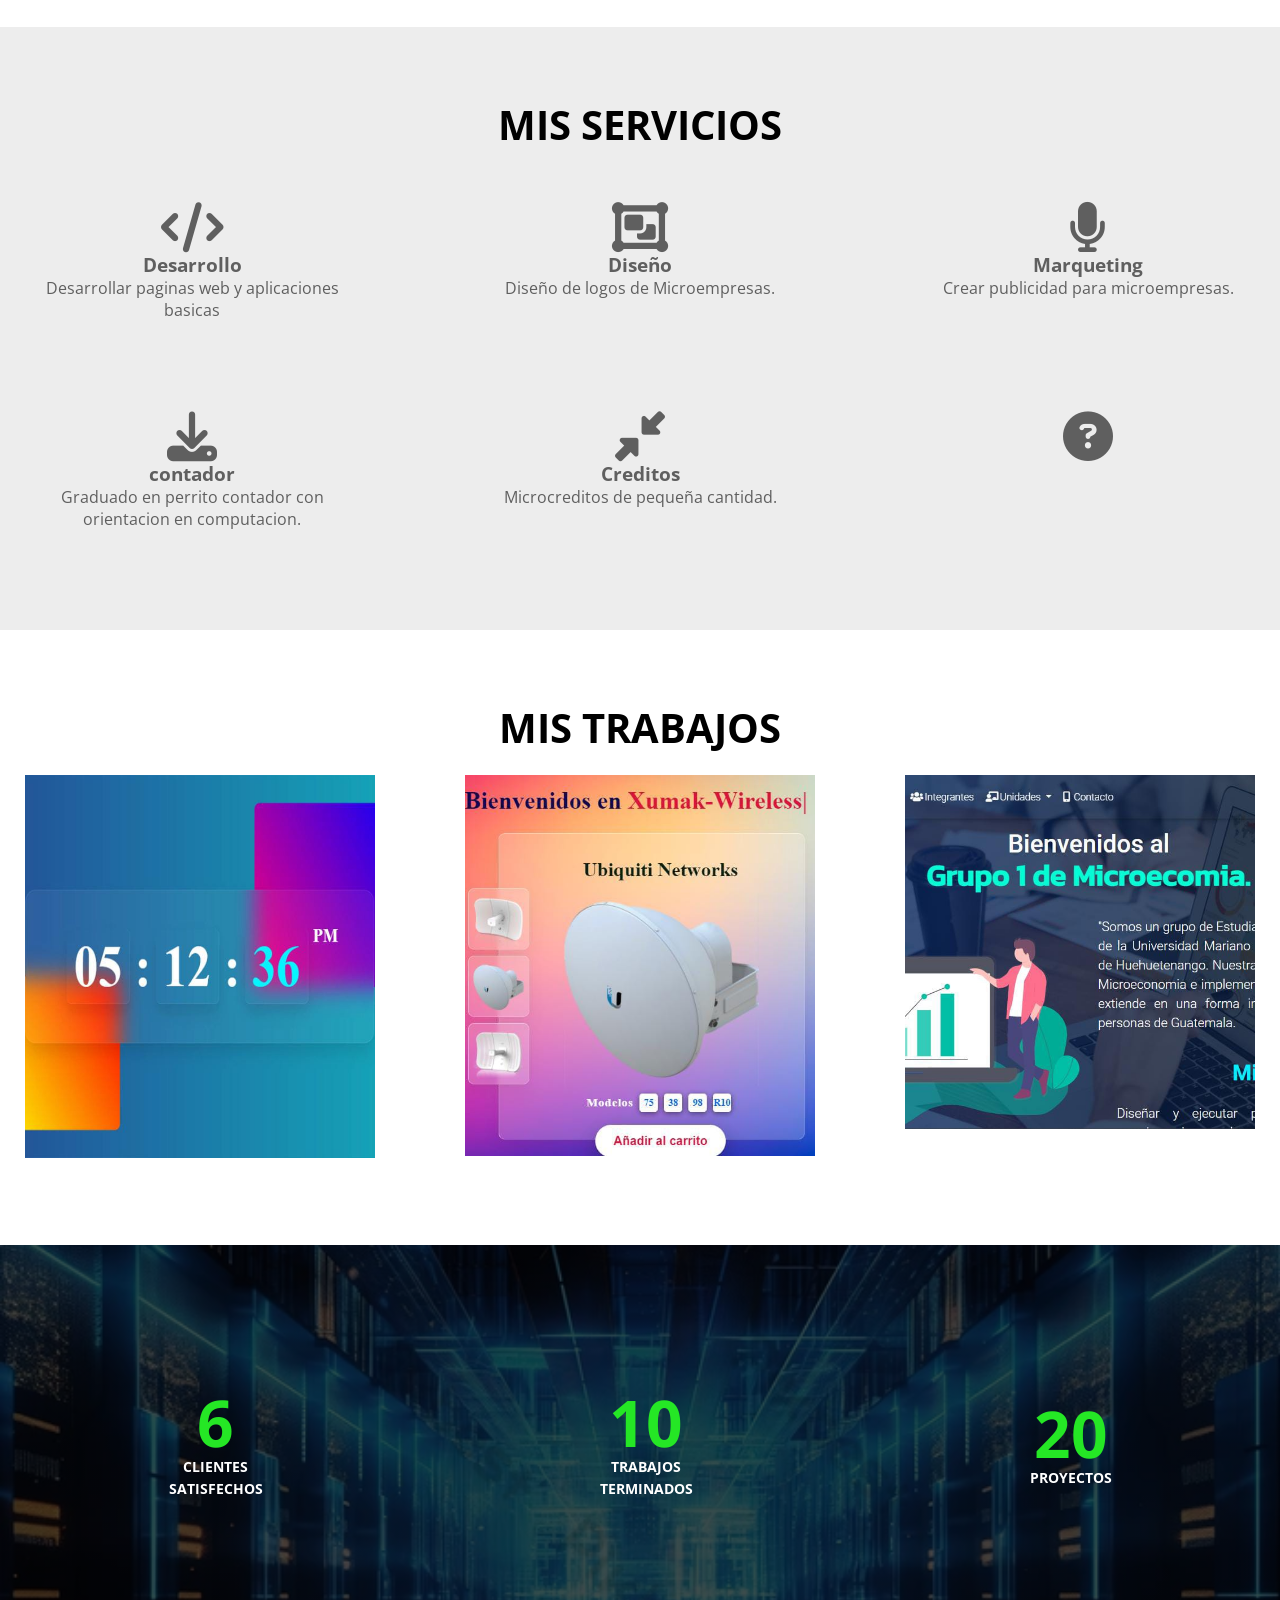
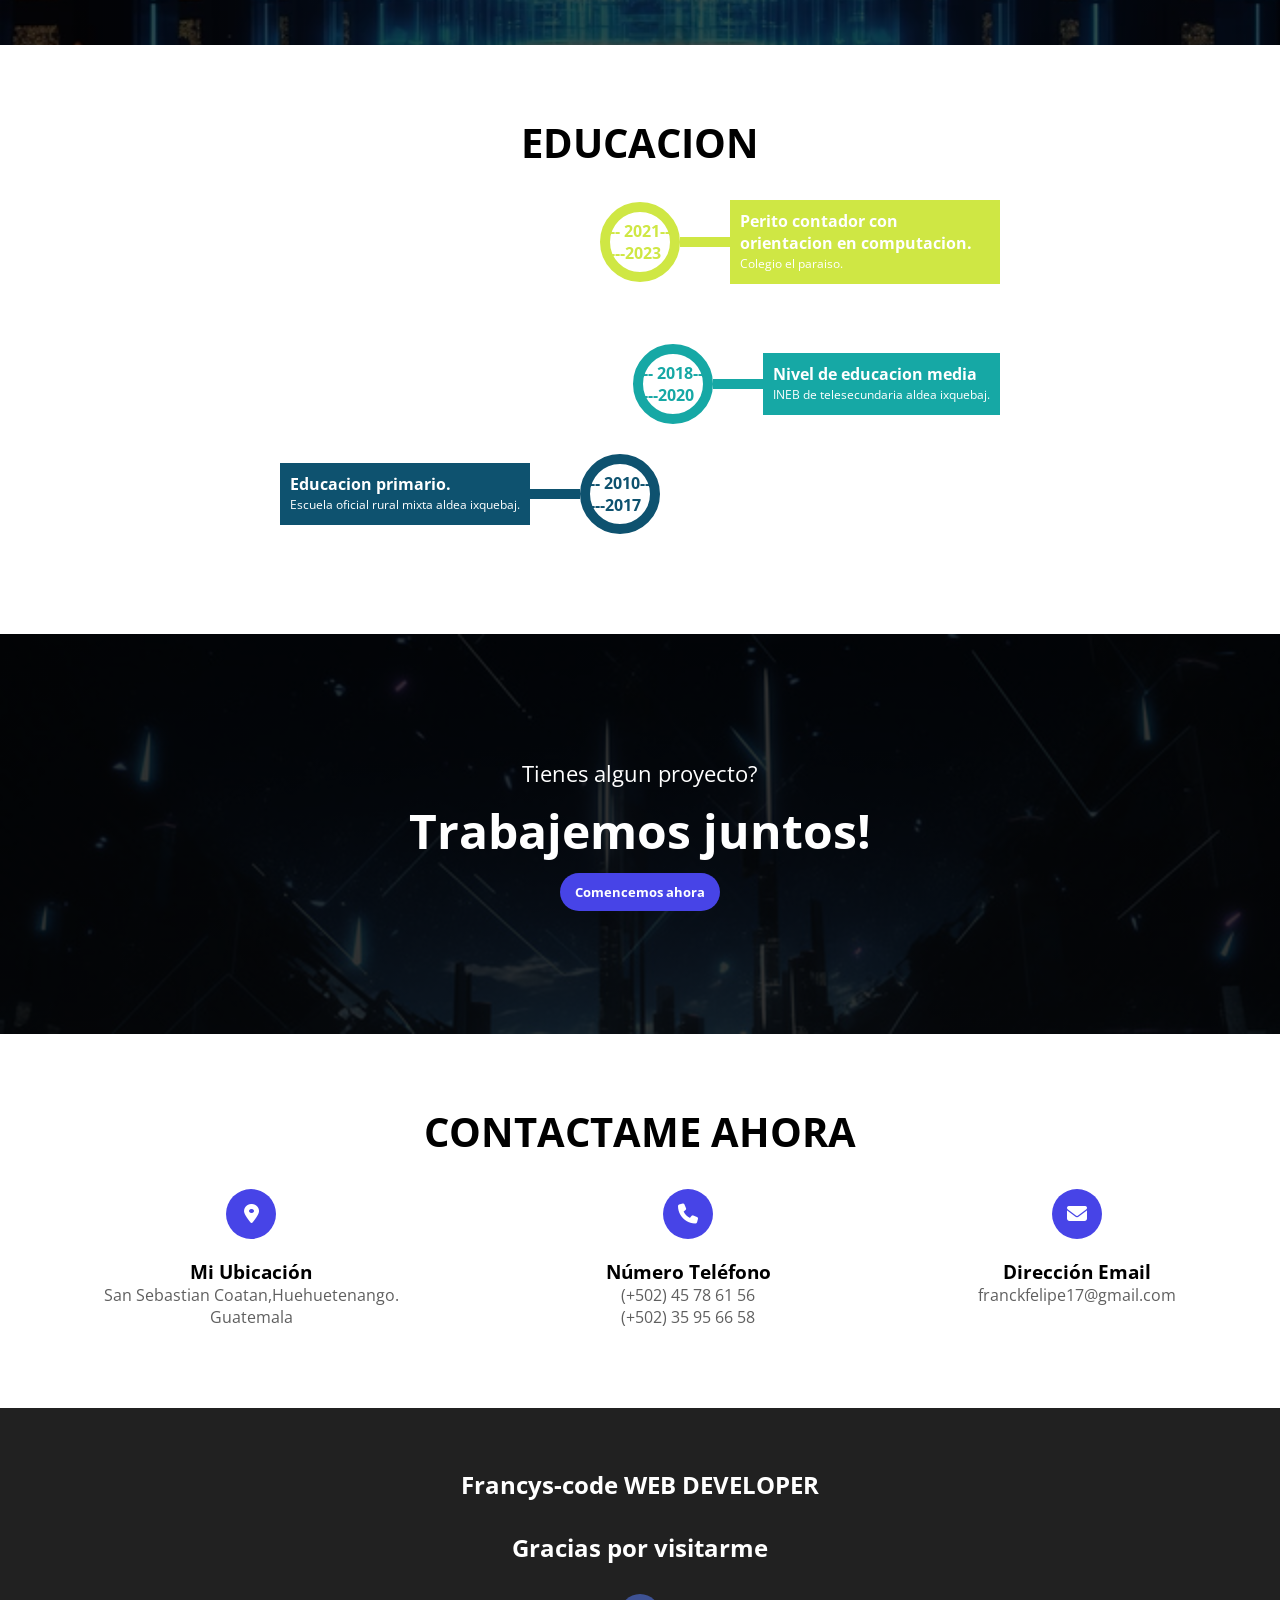
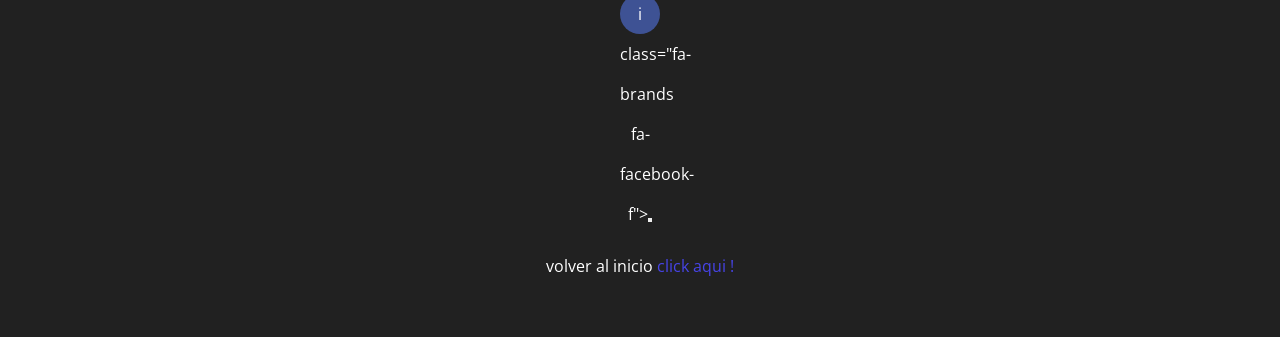
==== commit 8b77efec: "index.html" ====
--- a/index.html
+++ b/index.html
@@ -304,16 +304,7 @@
 
         <div class="redes">
             <span class="red r1">
-                <i class="fa-brands fa-facebook-f"></i>
-            </span>
-            <span class="red r2">
-                <i class="fa-brands fa-x-twitter"></i>
-            </span>
-            <span class="red r3">
-                <i class="fa-brands fa-instagram"></i>
-            </span>
-            <span class="red r4">
-                <i class="fa-brands fa-youtube"></i>
+                i class="fa-brands fa-facebook-f"><a href="https://www.facebook.com/marty.felix.583?mibextid=ZbWKwL"><button></button></a></i>
             </span>
         </div>
 
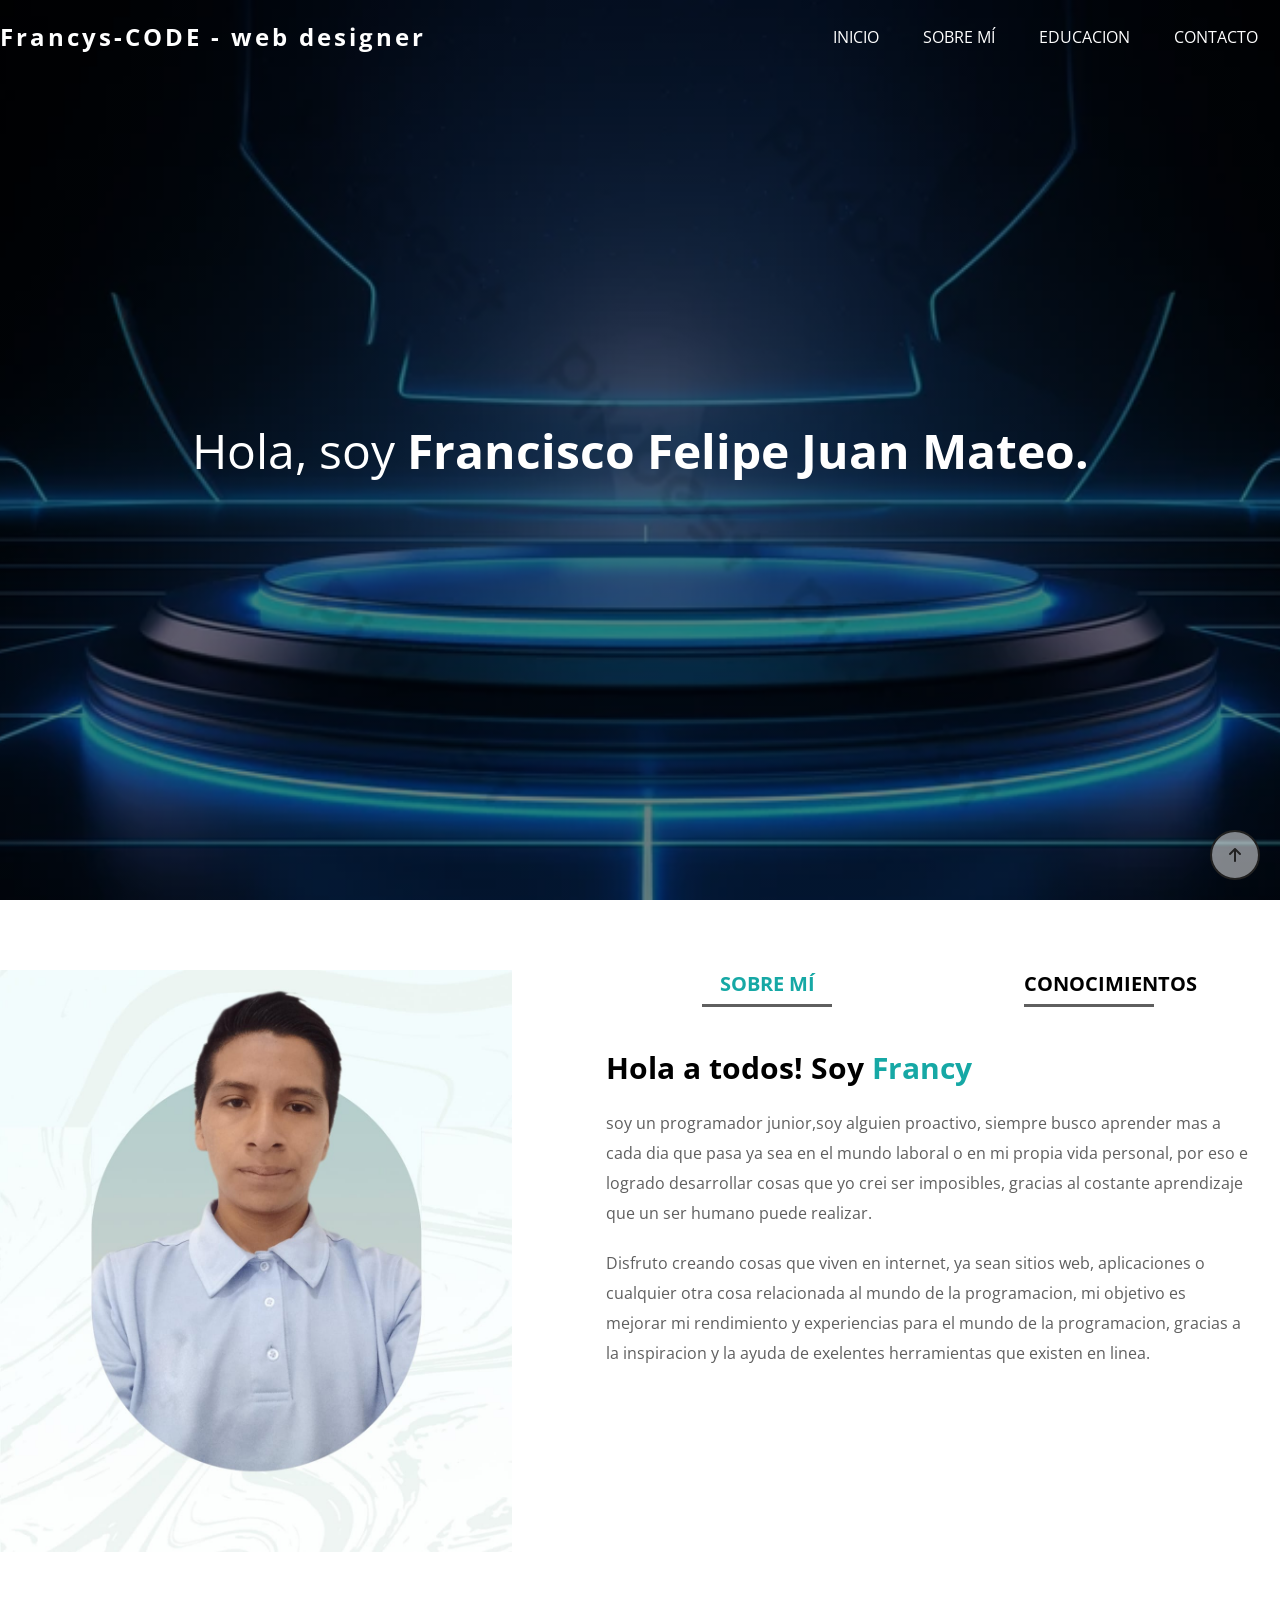
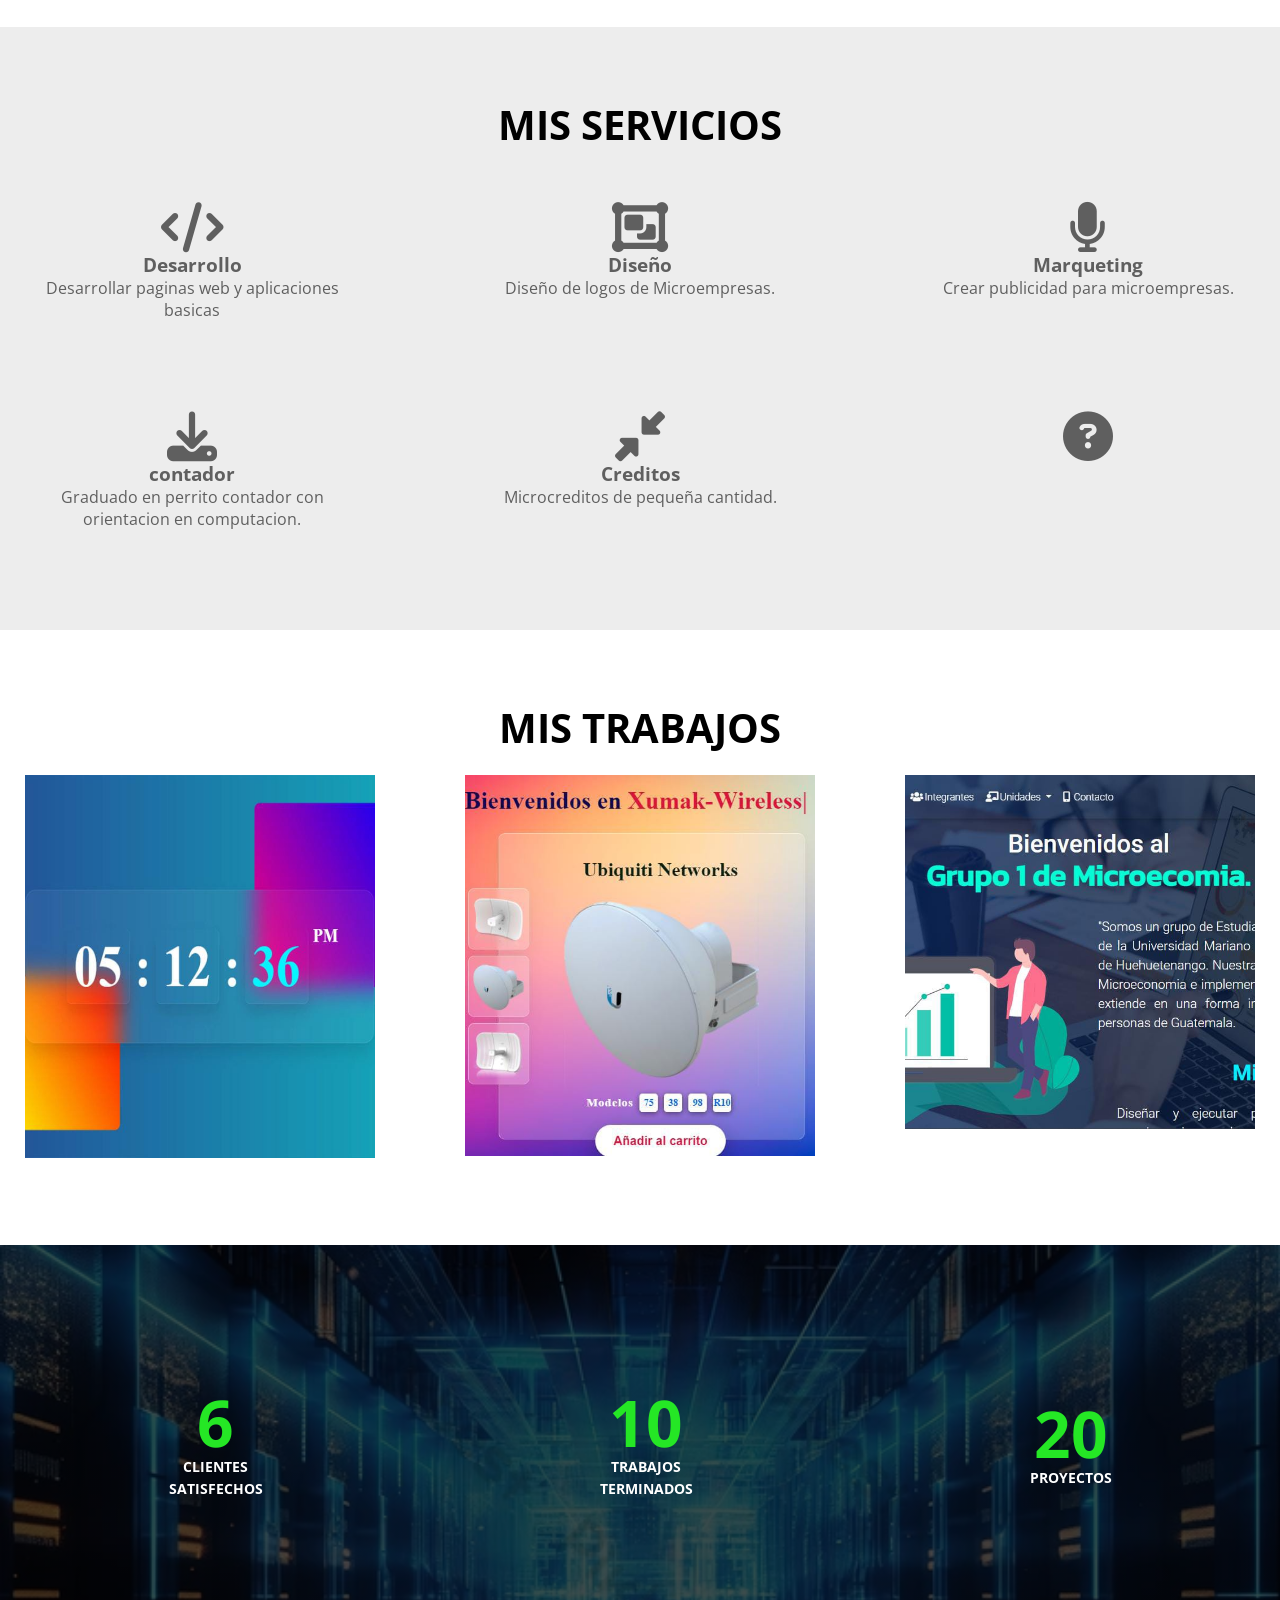
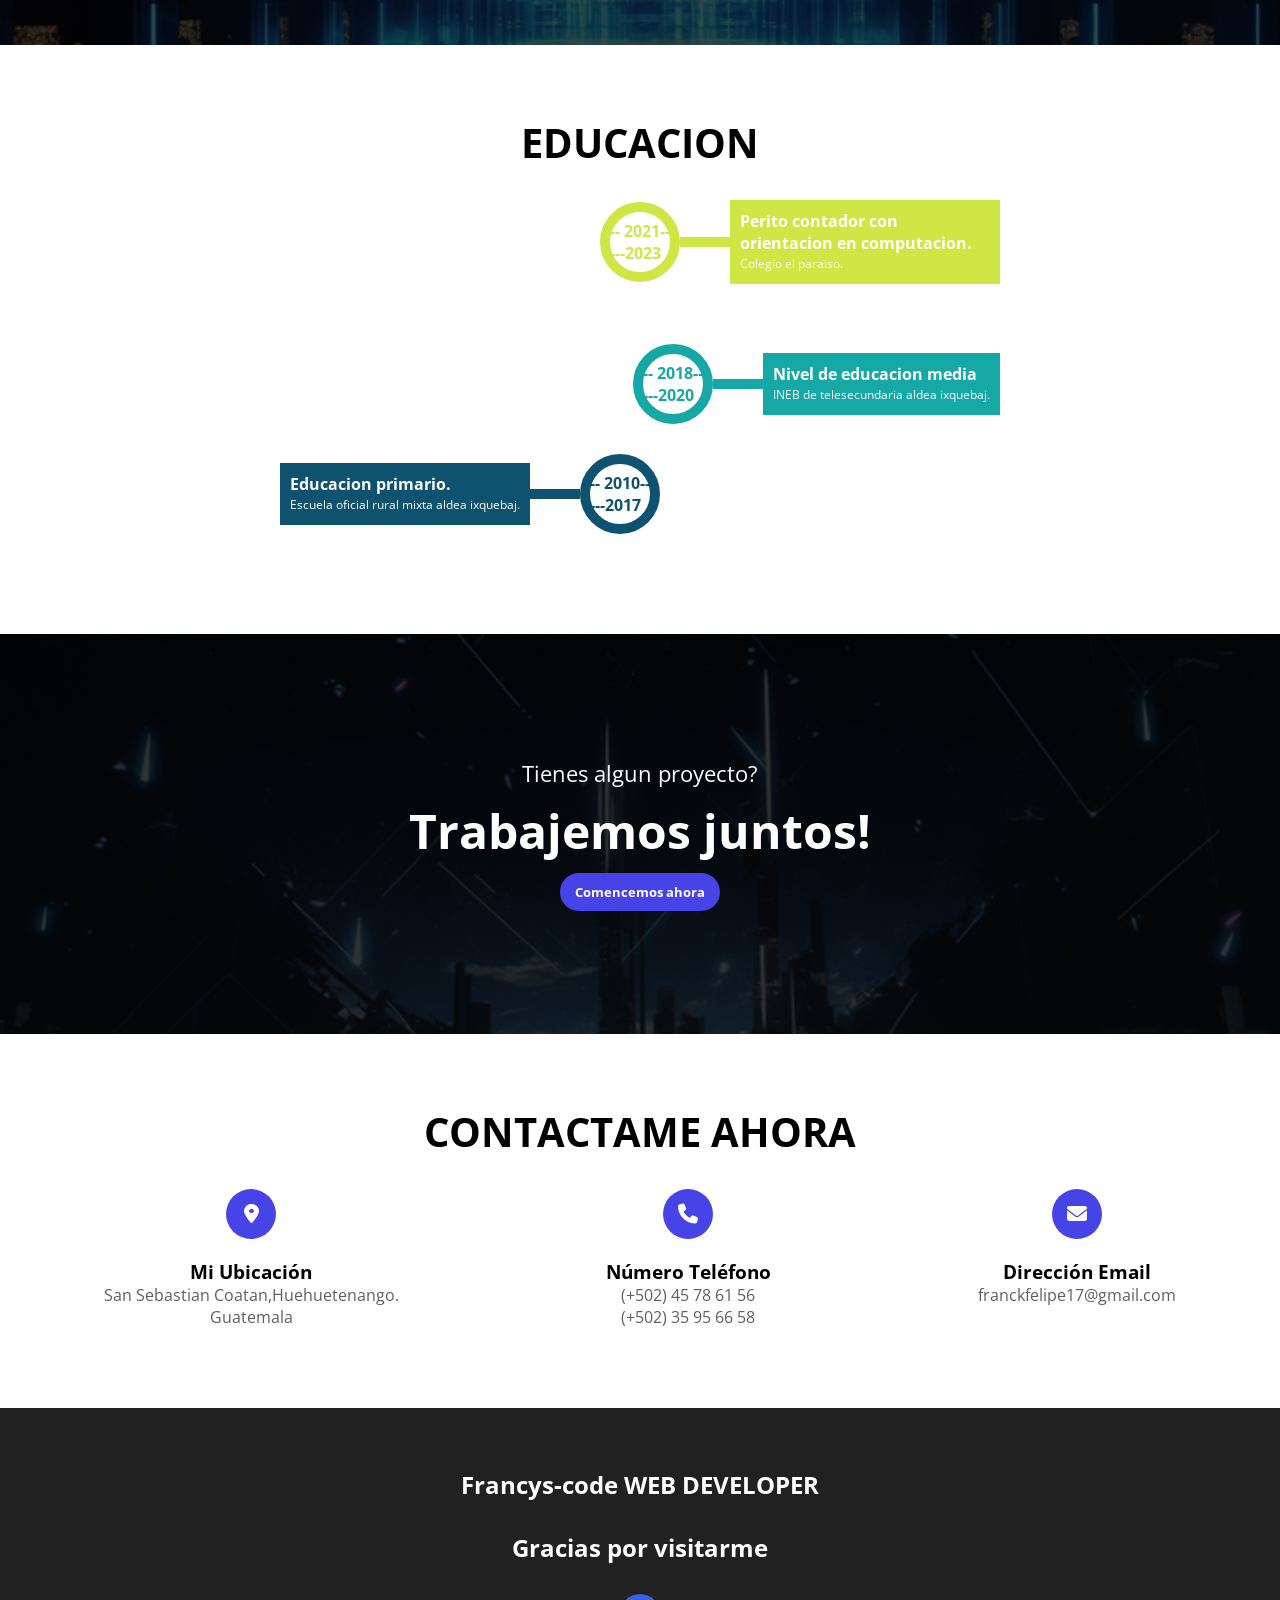
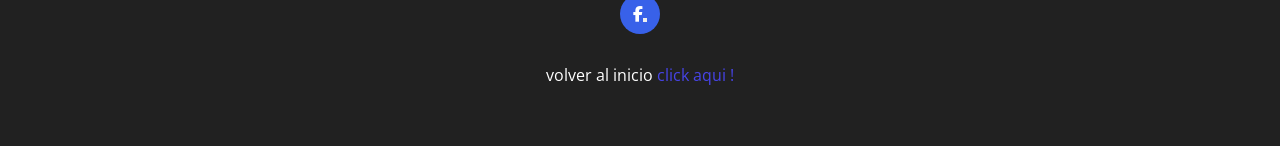
==== commit d9bf2bbb: "index.html" ====
--- a/index.html
+++ b/index.html
@@ -304,7 +304,7 @@
 
         <div class="redes">
             <span class="red r1">
-                i class="fa-brands fa-facebook-f"><a href="https://www.facebook.com/marty.felix.583?mibextid=ZbWKwL"><button></button></a></i>
+                <i class="fa-brands fa-facebook-f"><a href="https://www.facebook.com/marty.felix.583?mibextid=ZbWKwL"><button></button></a></i>
             </span>
         </div>
 
--- a/style.css
+++ b/style.css
@@ -522,7 +522,7 @@
     margin: 0 10px;
 }
 .r1{
-    background: #3e5294;
+    background: #3861e9;
 }
 .r2{
     background: #64a8e4;
@@ -554,7 +554,7 @@
 }
 .nav-responsive a{
     text-decoration: none;
-    color: #e74452;
+    color: #0044ffbb;
     font-size: 30px;
 }
 
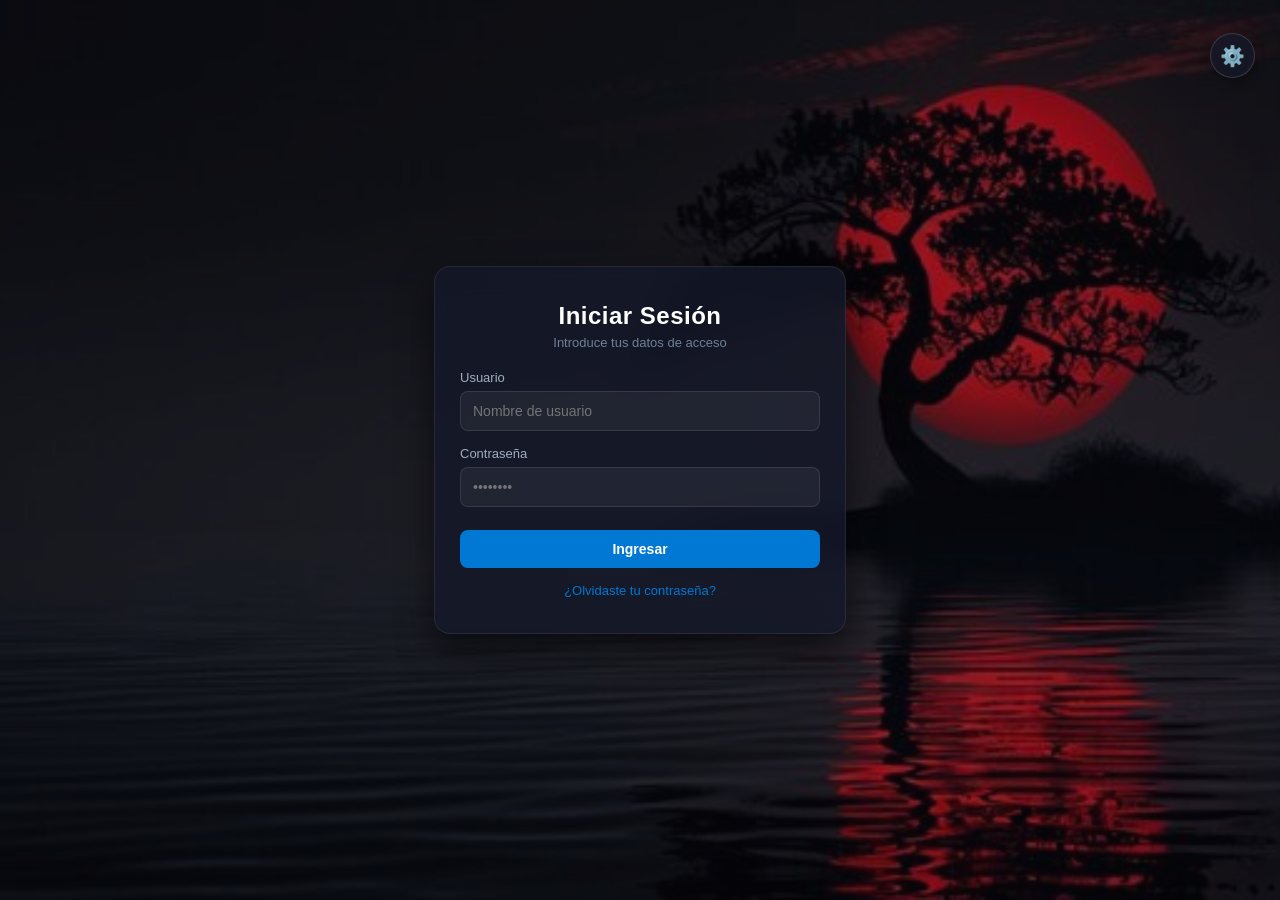
==== commit e24b0e85: "Add files via upload" ====
--- a/index.html
+++ b/index.html
@@ -1,317 +1,438 @@
-<!DOCTYPE html>
-<html lang="en">
-<head>
-    <meta charset="UTF-8">
-    <meta name="viewport" content="width=device-width, initial-scale=1.0">
-    <link rel="stylesheet" href="https://cdnjs.cloudflare.com/ajax/libs/font-awesome/6.5.1/css/all.min.css" integrity="sha512-DTOQO9RWCH3ppGqcWaEA1BIZOC6xxalwEsw9c2QQeAIftl+Vegovlnee1c9QX4TctnWMn13TZye+giMm8e2LwA==" crossorigin="anonymous" referrerpolicy="no-referrer" /> 
-    <link rel="stylesheet" href="style.css">
-    <title>Porfolio FRANCISCO</title>
-</head>
-<body>
-    <!-- SECCION INICIO -->
-    <section class="inicio" id="inicio">
-        <div class="contenido">
-            <header>
-                <h1><a href="#">Francys-CODE - web designer</a></h1>
-                <nav>
-                    <ul>
-                        <li><a href="#inicio">Inicio</a></li>
-                        <li><a href="#sobre-mi">Sobre Mí</a></li>
-                        <li><a href="#
-                            #curriculum">Educacion</a></li>
-                        <li><a href="#contacto">Contacto</a></li>
-                    </ul>
-                </nav>
-                <div class="nav-responsive">
-                    <a href="#inicio">
-                        <i class="fa-solid fa-house"></i>
-                    </a>
-                    <a href="#sobre-mi">
-                        <i class="fa-solid fa-user"></i>
-                    </a>
-                    <a href="#servicios">
-                        <i class="fa-solid fa-gear"></i>
-                    </a>
-                    <a href="#trabajos">
-                        <i class="fa-solid fa-briefcase"></i>
-                    </a>
-                    <a href="#curriculum">
-                        <i class="fa-solid fa-square-poll-vertical"></i>
-                    </a>
-                    <a href="#contacto">
-                            <i class="fa-solid fa-envelope"></i>
-                    </a>
-                </div>
-            </header>
-            <h2 class="frase">Hola, soy <span class="resaltar">Francisco Felipe Juan Mateo.</span></h2>
-        
-        </div>
-
-        <a href="#inicio">
-            <div class="subir">
-                <i class="fa-solid fa-arrow-up"></i>
-            </div>
-        </a>
-
-    </section>
-
-    <!-- SECCION SOBRE MI -->
-    <section class="sobre-mi" id="sobre-mi">
-        <div class="contenido fila">
-            <div class="contenedor-img">
-                <img src="fto de perfil.jpg" alt="">
-            </div>
-            
-            <div class="info">
-                <div class="opciones">
-                    <button class="selected" id="btn-info-sobre-mi">Sobre Mí</button>
-                    <button id="btn-skills">conocimientos</button>
-                </div>
-                <div class="info-opcion" id="info-sobre-mi">
-                    <h2>Hola a todos! Soy <span class="color">Francy</span></h2>
-                    <p>soy un programador junior,soy alguien proactivo, siempre busco aprender mas a cada dia que pasa ya sea en el mundo laboral o en mi propia vida personal, por eso e logrado desarrollar cosas que yo crei ser imposibles, gracias al costante aprendizaje que un ser humano puede realizar.</p>
-                    <p>Disfruto creando cosas que viven en internet, ya sean sitios web, aplicaciones o cualquier otra cosa relacionada al mundo de la programacion, mi objetivo es mejorar mi rendimiento y experiencias para el mundo de la programacion, gracias a la inspiracion y la ayuda de exelentes herramientas que existen en linea.</p>
-                </div>
-                <div class="info-opcion" id="info-skills">
-                    <p>Resumen de mis conocimientos </p>
-
-                    <div class="skill">
-                        <div class="texto">
-                            <h3>HTML</h3>
-                            <h3>25%</h3>
-                        </div>
-                        <div class="contenedor-barra">
-                            <div class="relleno"></div>
-                        </div>
-                    </div>
-                    <div class="skill">
-                        <div class="texto">
-                            <h3>CSS</h3>
-                            <h3>25%</h3>
-                        </div>
-                        <div class="contenedor-barra">
-                            <div class="relleno"></div>
-                        </div>
-                    </div>
-                    <div class="skill">
-                        <div class="texto">
-                            <h3>Finanzas</h3>
-                            <h3>30%</h3>
-                        </div>
-                        <div class="contenedor-barra">
-                            <div class="relleno"></div>
-                        </div>
-                    </div>
-                    <div class="skill">
-                        <div class="texto">
-                            <h3>contabililidad</h3>
-                            <h3>75%</h3>
-                        </div>
-                        <div class="contenedor-barra">
-                            <div class="relleno"></div>
-                        </div>
-                    </div>
-                    <div class="skill">
-                        <div class="texto">
-                            <h3>Computacion</h3>
-                            <h3>60%</h3>
-                        </div>
-                        <div class="contenedor-barra">
-                            <div class="relleno"></div>
-                        </div>
-                    </div>
-                </div>
-            </div>
-        </div>
-    </section>
-
-    <!-- SECCION SERVICIOS -->
-    <section class="servicios" id="servicios">
-        <div class="contenido">
-            <h2 class="titulo-seccion">MIS SERVICIOS</h2>
-            <div class="items-servicios">
-                <div class="item">
-                    <i class="fa-solid fa-code"></i>
-                    <h3>Desarrollo</h3>
-                    <p>Desarrollar paginas web y aplicaciones basicas</p>
-                </div>
-                <div class="item">
-                    <i class="fa-solid fa-object-group"></i>
-                    <h3>Diseño</h3>
-                    <p>Diseño de logos de Microempresas.</p>
-                </div>
-                <div class="item">
-                    <i class="fa-solid fa-microphone"></i>
-                    <h3>Marqueting</h3>
-                    <p>Crear publicidad para microempresas.</p>
-                </div>
-                <div class="item">
-                    <i class="fa-solid fa-download"></i>
-                    <h3>contador</h3>
-                    <p>Graduado en perrito contador con orientacion en computacion.</p>
-                </div>
-                <div class="item">
-                    <i class="fa-solid fa-down-left-and-up-right-to-center"></i>
-                    <h3>Creditos</h3>
-                    <p>Microcreditos de pequeña cantidad.</p>
-                </div>
-                <div class="item">
-                    <i class="fa-solid fa-circle-question"></i>
-                    <h3></h3>
-                    <p></p>
-                </div>
-            </div>
-        </div>
-    </section>
-
-    <!-- SECCION TRABAJOS -->
-    <section class="trabajos" id="trabajos">
-        <div class="contenido">
-            <h2 class="titulo-seccion">MIS TRABAJOS</h2>
-
-            <div class="portfolio">
-                <div class="item">
-                    <img src="t1.jpg" alt="">
-                    <div class="info-trabajo">
-                        <h2>Web Site</h2>
-                        <p>primero proyecto web</p>
-                        <a href="https://mattyucode.github.io/relojvidrio/"> <button>Visitar Proyecto</button></a>
-                    </div>
-                </div>
-                <div class="item">
-                    <img src="t2.jpg" alt="">
-                    <div class="info-trabajo">
-                        <h2>Web Site</h2>
-                        <p>venta de antenas </p>
-                        <a href="https://mattyucode.github.io/CardsProductos/#"> <button>Visitar Proyecto</button></a>
-                    </div>
-                </div>
-                <div class="item">
-                    <img src="t3.jpg" alt="">
-                    <div class="info-trabajo">
-                        <h2>Web Site</h2>
-                        <p>pagina creada para una empresa </p>
-                        <a href="https://mattyucode.github.io/microeconomia/index.html"> <button>Visitar Proyecto</button></a>
-                    </div>
-                </div>
-            </div>
-        </div>
-    </section>
-
-    <!-- SECCION CURRICULUM -->
-    <section class="curriculum" id="curriculum">
-        <div class="numeros">
-            <div class="item">
-                <span class="num">6</span>
-                <span class="txt">CLIENTES <br> SATISFECHOS</span>
-            </div>
-            <div class="item">
-                <span class="num">10</span>
-                <span class="txt">TRABAJOS <br> TERMINADOS</span>
-            </div>
-        
-            <div class="item">
-                <span class="num">20</span>
-                <span class="txt">PROYECTOS</span>
-            </div>
-        </div>
-        <div class="contenido">
-            <h2 class="titulo-seccion">EDUCACION</h2>
-            
-            <div class="recorrido-anios derecha">
-                <div class="dato dato-der">
-                    <div class="anio b1">-- 2021-----2023</div>
-                    <div class="linea c1"></div>
-                    <div class="info c1">
-                        <h3>Perito contador con orientacion en computacion.</h3>
-                        <p>Colegio el paraiso.</p>
-                    </div>
-                </div>
-            </div>
-            <div class="recorrido-anios izquierda">
-                <div class="dato dato-izq">
-                   
-                    </div>
-            </div>
-            <div class="recorrido-anios derecha">
-                <div class="dato dato-der">
-                    <div class="anio b3">-- 2018-----2020</div>
-                    <div class="linea c3"></div>
-                    <div class="info c3">
-                        <h3>Nivel de educacion media</h3>
-                        <p>INEB de telesecundaria aldea ixquebaj.</p>
-                    </div>
-                </div>
-            </div>
-            <div class="recorrido-anios izquierda">
-                <div class="dato dato-izq">
-                    <div class="info c4">
-                        <h3>Educacion primario.</h3>
-                        <p>Escuela oficial rural mixta aldea ixquebaj.</p>
-                    </div>
-                    <div class="linea c4"></div>
-                    <div class="anio b4">-- 2010-----2017</div>
-                </div>
-            </div>
-        </div>
-    </section>
-
-    <!-- SECCION CONTACTO -->
-    <section class="contacto" id="contacto">
-        <div class="banner">
-            <p>Tienes algun proyecto?</p>
-            <h2>Trabajemos juntos!</h2>
-            <button>Comencemos ahora</button>
-        </div>
-        <div class="contenido">
-            <h2 class="titulo-seccion">CONTACTAME AHORA</h2>
-            <div class="fila">
-                <div class="item">
-                    <span class="icono">
-                        <i class="fa-solid fa-location-dot"></i>
-                    </span>
-                    <h3>Mi Ubicación</h3>
-                    <p>San Sebastian Coatan,Huehuetenango. <br>Guatemala</p>
-                </div>
-                <div class="item">
-                    <span class="icono">
-                        <i class="fa-solid fa-phone"></i>
-                    </span>
-                    <h3>Número Teléfono</h3>
-                    <p>(+502) 45 78 61 56 <br> (+502) 35 95 66 58</p>
-                </div>
-                <div class="item">
-                    <span class="icono">
-                        <i class="fa-solid fa-envelope"></i>
-                    </span>
-                    <h3>Dirección Email</h3>
-                    <p>franckfelipe17@gmail.com</p>
-                </div>
-            </div>
-
-           
-
-                <div class="col">
-                    
-                </div>
-            </div>
-        </div>
-    </section>
-    <footer>
-        <h2>Francys-code WEB DEVELOPER 
-            <h2>Gracias por visitarme
-                 </h2>
-
-        <div class="redes">
-            <span class="red r1">
-                <i class="fa-brands fa-facebook-f"><a href="https://www.facebook.com/marty.felix.583?mibextid=ZbWKwL"><button></button></a></i>
-            </span>
-        </div>
-
-        <p>volver al inicio <a href="#">click aqui !</a></p>
-
-    </footer>
-
-    <script src="script.js"></script>
-</body>
-</html>
+<!DOCTYPE html>
+<html lang="es">
+<head>
+    <meta charset="UTF-8">
+    <meta name="viewport" content="width=device-width, initial-scale=1.0">
+    <title>Acceso Protegido Premium v3</title>
+    <style>
+        body {
+            margin: 0; padding: 0; font-family: 'Segoe UI', Tahoma, Geneva, Verdana, sans-serif; height: 100vh;
+            display: flex; justify-content: center; align-items: center;
+            background-size: cover; background-position: center;
+            transition: background-image 1.2s ease-in-out; overflow: hidden; background-color: #0f111a;
+        }
+
+        body::before {
+            content: ''; position: absolute; top: 0; left: 0; width: 100%; height: 100%;
+            background: rgba(10, 12, 22, 0.4); z-index: 0;
+        }
+
+        /* CORRECCIÓN: Tarjeta principal con scroll nativo integrado */
+        .login-box {
+            position: relative; z-index: 1; background: rgba(20, 24, 40, 0.8);
+            backdrop-filter: blur(16px); -webkit-backdrop-filter: blur(16px);
+            padding: 35px 25px; border-radius: 16px; border: 1px solid rgba(255, 255, 255, 0.08);
+            box-shadow: 0 15px 35px rgba(0, 0, 0, 0.6); width: 360px; text-align: center;
+            transition: all 0.3s ease; 
+            max-height: 85vh; 
+            overflow-y: auto; /* Permite bajar si el contenido supera el tamaño de la tarjeta */
+        }
+
+        /* Diseño de barra de desplazamiento moderna */
+        .login-box::-webkit-scrollbar { width: 6px; }
+        .login-box::-webkit-scrollbar-thumb { background: rgba(255,255,255,0.2); border-radius: 4px; }
+        .login-box::-webkit-scrollbar-track { background: transparent; }
+
+        .form-content-wrapper { text-align: left; }
+
+        .login-box h2 { margin: 0 0 5px 0; color: #ffffff; font-weight: 600; font-size: 24px; letter-spacing: 0.5px; text-align: center; }
+        .box-subtitle { color: #718096; font-size: 13px; margin: 0 0 20px 0; display: block; text-align: center; }
+
+        .input-group { margin-bottom: 15px; }
+        .input-group label { display: block; margin-bottom: 6px; color: #a0aec0; font-size: 13px; font-weight: 500; }
+        
+        .input-group input {
+            width: 100%; padding: 11px 12px; background: rgba(255, 255, 255, 0.05);
+            border: 1px solid rgba(255, 255, 255, 0.1); border-radius: 8px; box-sizing: border-box;
+            color: #ffffff; font-size: 14px; outline: none; transition: all 0.3s ease;
+        }
+
+        .input-group input:focus {
+            border-color: #0078d4; background: rgba(255, 255, 255, 0.09);
+            box-shadow: 0 0 0 3px rgba(0, 120, 212, 0.25);
+        }
+
+        button {
+            width: 100%; padding: 11px; background-color: #0078d4; color: white; border: none;
+            border-radius: 8px; font-size: 14px; font-weight: 600; cursor: pointer;
+            margin-top: 8px; transition: background 0.2s ease, transform 0.1s ease;
+        }
+        button:hover { background-color: #1086e2; }
+        button:active { transform: scale(0.98); }
+
+        .error-message {
+            color: #ff4d4f; font-size: 13px; margin-top: 12px; display: none; align-items: center;
+            justify-content: center; background: rgba(255, 77, 79, 0.1); padding: 9px;
+            border-radius: 8px; border: 1px solid rgba(255, 77, 79, 0.2);
+        }
+
+        @keyframes shake {
+            0%, 100% { transform: translateX(0); }
+            20%, 60% { transform: translateX(-8px); }
+            40%, 80% { transform: translateX(8px); }
+        }
+        .shake-error { animation: shake 0.4s ease-in-out; border-color: rgba(255, 77, 79, 0.5) !important; }
+
+        /* Botón de la Esquina */
+        .admin-float-btn {
+            position: absolute; top: 25px; right: 25px; z-index: 10; width: 45px; height: 45px;
+            border-radius: 50%; background: rgba(20, 24, 40, 0.8); backdrop-filter: blur(8px);
+            border: 1px solid rgba(255, 255, 255, 0.15); color: #ffffff; font-size: 20px;
+            display: flex; align-items: center; justify-content: center; cursor: pointer;
+            box-shadow: 0 4px 12px rgba(0,0,0,0.3); transition: all 0.3s ease;
+        }
+
+        .secondary-links { margin-top: 15px; display: flex; justify-content: center; font-size: 13px; }
+        .link-item { color: #0078d4; cursor: pointer; text-decoration: none; }
+        .link-item:hover { text-decoration: underline; color: #1086e2; }
+
+        /* Estilos de paneles internos */
+        .section-title { color: #ffffff; font-size: 15px; margin: 20px 0 10px 0; font-weight: 600; border-bottom: 1px solid rgba(255,255,255,0.1); padding-bottom: 4px; }
+        .admin-panel-box { background: rgba(255, 255, 255, 0.03); border: 1px solid rgba(255, 255, 255, 0.08); padding: 15px; border-radius: 10px; margin-bottom: 15px; }
+        
+        .user-item { display: flex; justify-content: space-between; align-items: center; background: rgba(255, 255, 255, 0.04); padding: 8px 12px; border-radius: 6px; margin-bottom: 6px; border: 1px solid rgba(255,255,255,0.02); }
+        .user-info { display: flex; flex-direction: column; }
+        .user-name { color: #ffffff; font-size: 13px; font-weight: 500; }
+        .user-meta { color: #718096; font-size: 11px; }
+
+        .delete-btn { background: rgba(255, 77, 79, 0.15); color: #ff4d4f; border: 1px solid rgba(255, 77, 79, 0.2); border-radius: 4px; padding: 4px 8px; font-size: 11px; cursor: pointer; width: auto; margin: 0; }
+        .delete-btn:hover { background: #ff4d4f; color: white; }
+        
+        .shield-icon { font-size: 45px; margin-bottom: 10px; display: block; color: #0078d4; text-align: center; }
+    </style>
+</head>
+<body>
+
+    <button class="admin-float-btn" id="btnAdmin" title="Gestionar Sistema" onclick="controladorBotonFlotante()">⚙️</button>
+
+    <div class="login-box" id="boxContainer">
+        
+        <!-- VISTA 1: INICIO DE SESIÓN -->
+        <div id="viewLogin">
+            <h2>Iniciar Sesión</h2>
+            <span class="box-subtitle">Introduce tus datos de acceso</span>
+            
+            <div class="form-content-wrapper">
+                <form id="loginForm">
+                    <div class="input-group">
+                        <label>Usuario</label>
+                        <input type="text" id="loginUser" required placeholder="Nombre de usuario">
+                    </div>
+                    <div class="input-group">
+                        <label>Contraseña</label>
+                        <input type="password" id="loginPass" required placeholder="••••••••">
+                    </div>
+                    <button type="submit">Ingresar</button>
+                    <div class="error-message" id="loginError">⚠️ Usuario o contraseña incorrectos</div>
+                </form>
+                <div class="secondary-links">
+                    <span class="link-item" onclick="cambiarModo('recuperacion')">¿Olvidaste tu contraseña?</span>
+                </div>
+            </div>
+        </div>
+
+        <!-- VISTA 2: FILTRO DE SEGURIDAD (ESCUDO) -->
+        <div id="viewGatekeeper" style="display: none;">
+            <span class="shield-icon">🛡️</span>
+            <h2>Área Restringida</h2>
+            <span class="box-subtitle">Se requiere autorización del Administrador</span>
+            
+            <form id="shieldForm" class="form-content-wrapper">
+                <div class="input-group">
+                    <label>Contraseña Maestra</label>
+                    <input type="password" id="gatekeeperPass" required placeholder="Introduce la clave maestra">
+                </div>
+                <button type="submit">Verificar Identidad</button>
+                <button type="button" style="background: transparent; border: 1px solid rgba(255,255,255,0.1); color: #a0aec0; margin-top: 8px;" onclick="cambiarModo('login')">Cancelar</button>
+                <div class="error-message" id="gatekeeperError">❌ Código inválido. Acceso denegado.</div>
+            </form>
+        </div>
+
+        <!-- VISTA 3: RECUPERACIÓN DE CONTRASEÑAS -->
+        <div id="viewRecovery" style="display: none;">
+            <h2>Recuperar Clave</h2>
+            <span class="box-subtitle">Busca tus credenciales registradas</span>
+            
+            <form id="recoveryForm" class="form-content-wrapper">
+                <div class="input-group">
+                    <label>Escribe el nombre de Usuario</label>
+                    <input type="text" id="recoveryUser" required placeholder="Usuario a buscar">
+                </div>
+                <button type="submit">Consultar Contraseña</button>
+                <button type="button" style="background: transparent; border: 1px solid rgba(255,255,255,0.1); color: #a0aec0; margin-top: 8px;" onclick="cambiarModo('login')">Volver</button>
+            </form>
+        </div>
+
+        <!-- VISTA 4: CONSOLA DE ADMINISTRACIÓN -->
+        <div id="viewManagement" style="display: none;">
+            <h2>Consola de Control</h2>
+            <span class="box-subtitle">Gestión global del sistema</span>
+            
+            <div class="form-content-wrapper">
+                
+                <!-- Módulo A: Configurar Cuenta del Admin -->
+                <div class="section-title">Actualizar Cuenta Admin</div>
+                <div class="admin-panel-box">
+                    <div class="input-group">
+                        <label>Nuevo Nombre Admin</label>
+                        <input type="text" id="changeAdminUser" placeholder="Nombre nuevo">
+                    </div>
+                    <div class="input-group">
+                        <label>Nueva Clave Admin</label>
+                        <input type="password" id="changeAdminPass" placeholder="Clave nueva">
+                    </div>
+                    <button type="button" style="background-color: #22c55e;" onclick="procesarCambioAdmin()">Guardar Cambios Admin</button>
+                </div>
+
+                <!-- Módulo B: Registrar Nuevos Usuarios Estándar -->
+                <div class="section-title">Crear Nuevo Usuario Estándar</div>
+                <div class="admin-panel-box">
+                    <div class="input-group">
+                        <label>Nombre del Usuario</label>
+                        <input type="text" id="createStdUser" placeholder="Ej: pedro44">
+                    </div>
+                    <div class="input-group">
+                        <label>Contraseña</label>
+                        <input type="password" id="createStdPass" placeholder="••••••••">
+                    </div>
+                    <!-- ESTE BOTÓN AHORA SERÁ COMPLETAMENTE ACCESIBLE HACIENDO SCROLL DOWN -->
+                    <button type="button" onclick="procesarCrearUsuarioEst()">Registrar Usuario</button>
+                </div>
+
+                <!-- Módulo C: Listado Completo -->
+                <div class="section-title">Usuarios Estándar Activos</div>
+                <div id="usersList"></div>
+
+            </div>
+        </div>
+
+    </div>
+
+    <script>
+        // ==========================================
+        // IMÁGENES DE FONDO AUTOMÁTICAS
+        // ==========================================
+        const imagenes = ["3.jpg", "2.jpg", "1.jpg"];
+        let indiceActual = 0;
+        function cambiarFondo() {
+            if(imagenes.length > 0) {
+                document.body.style.backgroundImage = `url('${imagenes[indiceActual]}')`;
+                indiceActual = (indiceActual + 1) % imagenes.length;
+            }
+        }
+        cambiarFondo();
+        setInterval(cambiarFondo, 300000);
+
+        // ==========================================
+        // LÓGICA DE CONTROL DE VISTAS (MODOS)
+        // ==========================================
+        let modoActual = "login";
+
+        if (!localStorage.getItem("CONFIG_ADMIN_USER")) {
+            localStorage.setItem("CONFIG_ADMIN_USER", "admin");
+            localStorage.setItem("CONFIG_ADMIN_PASS", "1234");
+        }
+
+        function controladorBotonFlotante() {
+            if (modoActual !== "login") {
+                cambiarModo('login');
+            } else {
+                cambiarModo('bloqueo');
+            }
+        }
+
+        function cambiarModo(nuevoModo) {
+            modoActual = nuevoModo;
+            
+            const vLogin = document.getElementById("viewLogin");
+            const vGatekeeper = document.getElementById("viewGatekeeper");
+            const vRecovery = document.getElementById("viewRecovery");
+            const vManagement = document.getElementById("viewManagement");
+            const btnFlotante = document.getElementById("btnAdmin");
+            const cajaContenedora = document.getElementById("boxContainer");
+
+            // Ocultar todos los paneles
+            vLogin.style.display = "none";
+            vGatekeeper.style.display = "none";
+            vRecovery.style.display = "none";
+            vManagement.style.display = "none";
+
+            // Limpiar errores y regresar el scroll de la tarjeta arriba automáticamente
+            document.getElementById("loginError").style.display = "none";
+            document.getElementById("gatekeeperError").style.display = "none";
+            cajaContenedora.classList.remove('shake-error');
+            cajaContenedora.scrollTop = 0; 
+
+            if (nuevoModo === "login") {
+                vLogin.style.display = "block";
+                btnFlotante.textContent = "⚙️";
+                document.getElementById("loginForm").reset();
+            } 
+            else if (nuevoModo === "bloqueo") {
+                vGatekeeper.style.display = "block";
+                btnFlotante.textContent = "🚪";
+                document.getElementById("shieldForm").reset();
+            } 
+            else if (nuevoModo === "recuperacion") {
+                vRecovery.style.display = "block";
+                btnFlotante.textContent = "🚪";
+                document.getElementById("recoveryForm").reset();
+            } 
+            else if (nuevoModo === "gestion") {
+                vManagement.style.display = "block";
+                btnFlotante.textContent = "🚪";
+                
+                document.getElementById("changeAdminUser").value = "";
+                document.getElementById("changeAdminPass").value = "";
+                document.getElementById("createStdUser").value = "";
+                document.getElementById("createStdPass").value = "";
+                
+                actualizarListaUsuarios();
+            }
+        }
+
+        // Comprobar escudo de seguridad
+        document.getElementById('shieldForm').addEventListener('submit', function(e) {
+            e.preventDefault();
+            const claveIntroducida = document.getElementById('gatekeeperPass').value;
+            const claveAdminActual = localStorage.getItem("CONFIG_ADMIN_PASS");
+            const tarjeta = document.getElementById('boxContainer');
+            const errorBloqueo = document.getElementById('gatekeeperError');
+
+            if (claveIntroducida === claveAdminActual) {
+                cambiarModo('gestion');
+            } else {
+                tarjeta.classList.remove('shake-error');
+                setTimeout(() => {
+                    tarjeta.classList.add('shake-error');
+                    errorBloqueo.style.display = "flex";
+                }, 10);
+            }
+        });
+
+        // Cambiar cuenta raíz del admin
+        function procesarCambioAdmin() {
+            const nuevoUser = document.getElementById('changeAdminUser').value.trim();
+            const nuevaPass = document.getElementById('changeAdminPass').value.trim();
+
+            if(!nuevoUser || !nuevaPass) {
+                alert("Rellena el nombre y clave nuevos para el Administrador.");
+                return;
+            }
+
+            localStorage.setItem("CONFIG_ADMIN_USER", nuevoUser);
+            localStorage.setItem("CONFIG_ADMIN_PASS", nuevaPass);
+            alert(`¡Administrador modificado con éxito!\nNuevo Usuario Master: ${nuevoUser}`);
+            cambiarModo('login');
+        }
+
+        // Crear usuario común
+        function procesarCrearUsuarioEst() {
+            const usuario = document.getElementById('createStdUser').value.trim();
+            const contrasena = document.getElementById('createStdPass').value.trim();
+            const adminUserActual = localStorage.getItem("CONFIG_ADMIN_USER");
+
+            if(!usuario || !contrasena) {
+                alert("Ingresa datos válidos para crear el usuario estándar.");
+                return;
+            }
+            if(usuario.toLowerCase() === adminUserActual.toLowerCase()) {
+                alert("No puedes usar el mismo nombre del Administrador.");
+                return;
+            }
+
+            localStorage.setItem("USER_" + usuario, contrasena);
+            document.getElementById('createStdUser').value = "";
+            document.getElementById('createStdPass').value = "";
+            actualizarListaUsuarios();
+            alert(`Usuario estándar "${usuario}" guardado correctamente.`);
+        }
+
+        function actualizarListaUsuarios() {
+            const listaContenedor = document.getElementById("usersList");
+            listaContenedor.innerHTML = "";
+            let contador = 0;
+
+            for (let i = 0; i < localStorage.length; i++) {
+                const llave = localStorage.key(i);
+                if(llave.startsWith("USER_")) {
+                    contador++;
+                    const nombreLimpio = llave.replace("USER_", "");
+                    const claveUsuario = localStorage.getItem(llave);
+
+                    const item = document.createElement("div");
+                    item.className = "user-item";
+                    item.innerHTML = `
+                        <div class="user-info">
+                            <span class="user-name">${nombreLimpio}</span>
+                            <span class="user-meta">Clave: ${claveUsuario}</span>
+                        </div>
+                        <button class="delete-btn" onclick="eliminarUsuario('${llave}')">Eliminar</button>
+                    `;
+                    listaContenedor.appendChild(item);
+                }
+            }
+            if(contador === 0) {
+                listaContenedor.innerHTML = "<p style='color:#718096; font-size:13px; text-align:center;'>Sin usuarios registrados.</p>";
+            }
+        }
+
+        function eliminarUsuario(llaveCompleta) {
+            if(confirm("¿Eliminar este usuario de forma permanente?")) {
+                localStorage.removeItem(llaveCompleta);
+                actualizarListaUsuarios();
+            }
+        }
+
+        // Ejecución Inicio de Sesión
+        document.getElementById('loginForm').addEventListener('submit', function(e) {
+            e.preventDefault();
+            const usuario = document.getElementById('loginUser').value.trim();
+            const contrasena = document.getElementById('loginPass').value.trim();
+            const tarjeta = document.getElementById('boxContainer');
+            const badgeError = document.getElementById('loginError');
+
+            const adminUser = localStorage.getItem("CONFIG_ADMIN_USER");
+            const adminPass = localStorage.getItem("CONFIG_ADMIN_PASS");
+            const claveEstandar = localStorage.getItem("USER_" + usuario);
+
+            if (usuario === adminUser && contrasena === adminPass) {
+                sessionStorage.setItem("sesionActiva", usuario);
+                window.location.href = "invitado.html";
+                return;
+            }
+            else if (claveEstandar && claveEstandar === contrasena) {
+                sessionStorage.setItem("sesionActiva", usuario);
+                window.location.href = "invitado.html";
+                return;
+            }
+            
+            tarjeta.classList.remove('shake-error');
+            setTimeout(() => {
+                tarjeta.classList.add('shake-error');
+                badgeError.style.display = "flex";
+            }, 10);
+        });
+
+        // Ejecución Formulario Recuperación
+        document.getElementById('recoveryForm').addEventListener('submit', function(e) {
+            e.preventDefault();
+            const usuarioBuscado = document.getElementById('recoveryUser').value.trim();
+            const adminUser = localStorage.getItem("CONFIG_ADMIN_USER");
+
+            if (usuarioBuscado.toLowerCase() === adminUser.toLowerCase()) {
+                alert(`Cuenta Administrador.\nContraseña Maestra: ${localStorage.getItem("CONFIG_ADMIN_PASS")}`);
+                cambiarModo('login');
+            } else {
+                const claveEstandar = localStorage.getItem("USER_" + usuarioBuscado);
+                if(claveEstandar) {
+                    alert(`Cuenta Estándar.\nUsuario: ${usuarioBuscado}\nContraseña: ${claveEstandar}`);
+                    cambiarModo('login');
+                } else {
+                    alert("El usuario ingresado no existe en el sistema.");
+                }
+            }
+        });
+    </script>
+</body>
+</html>
